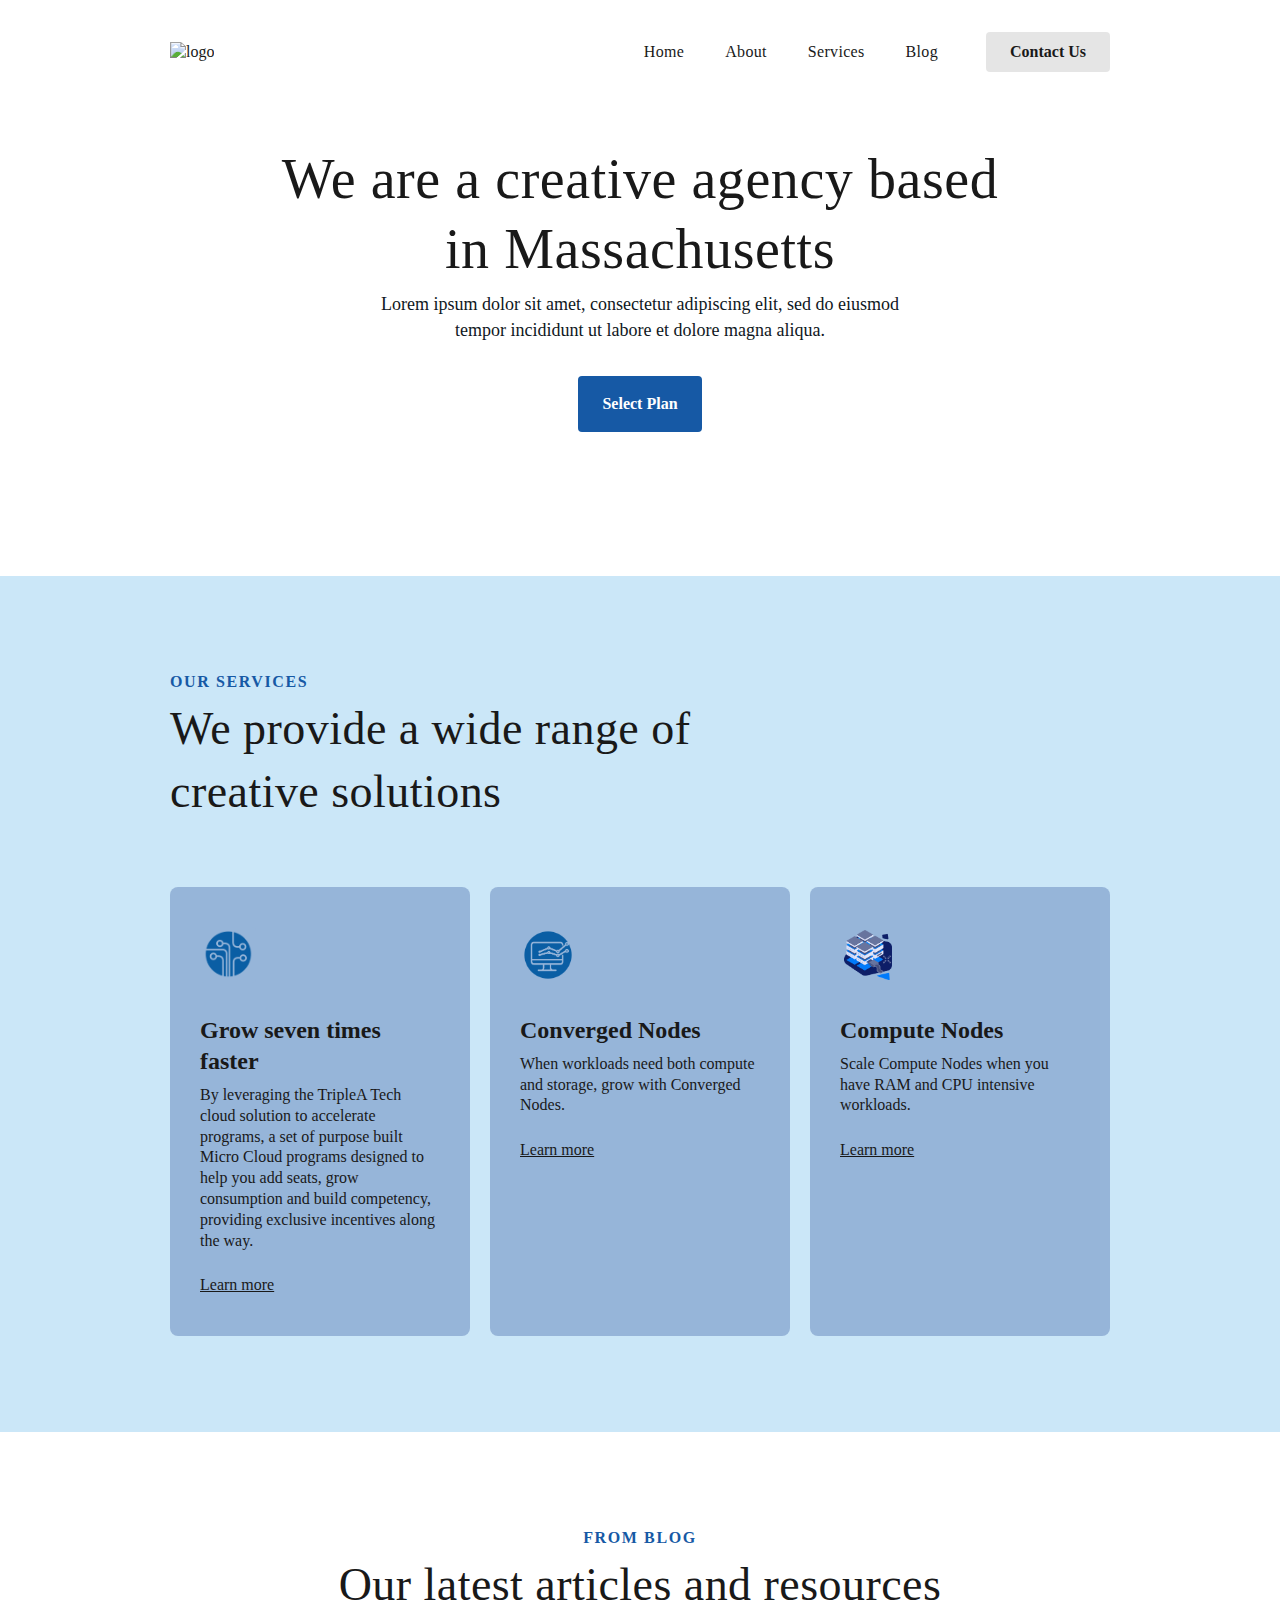
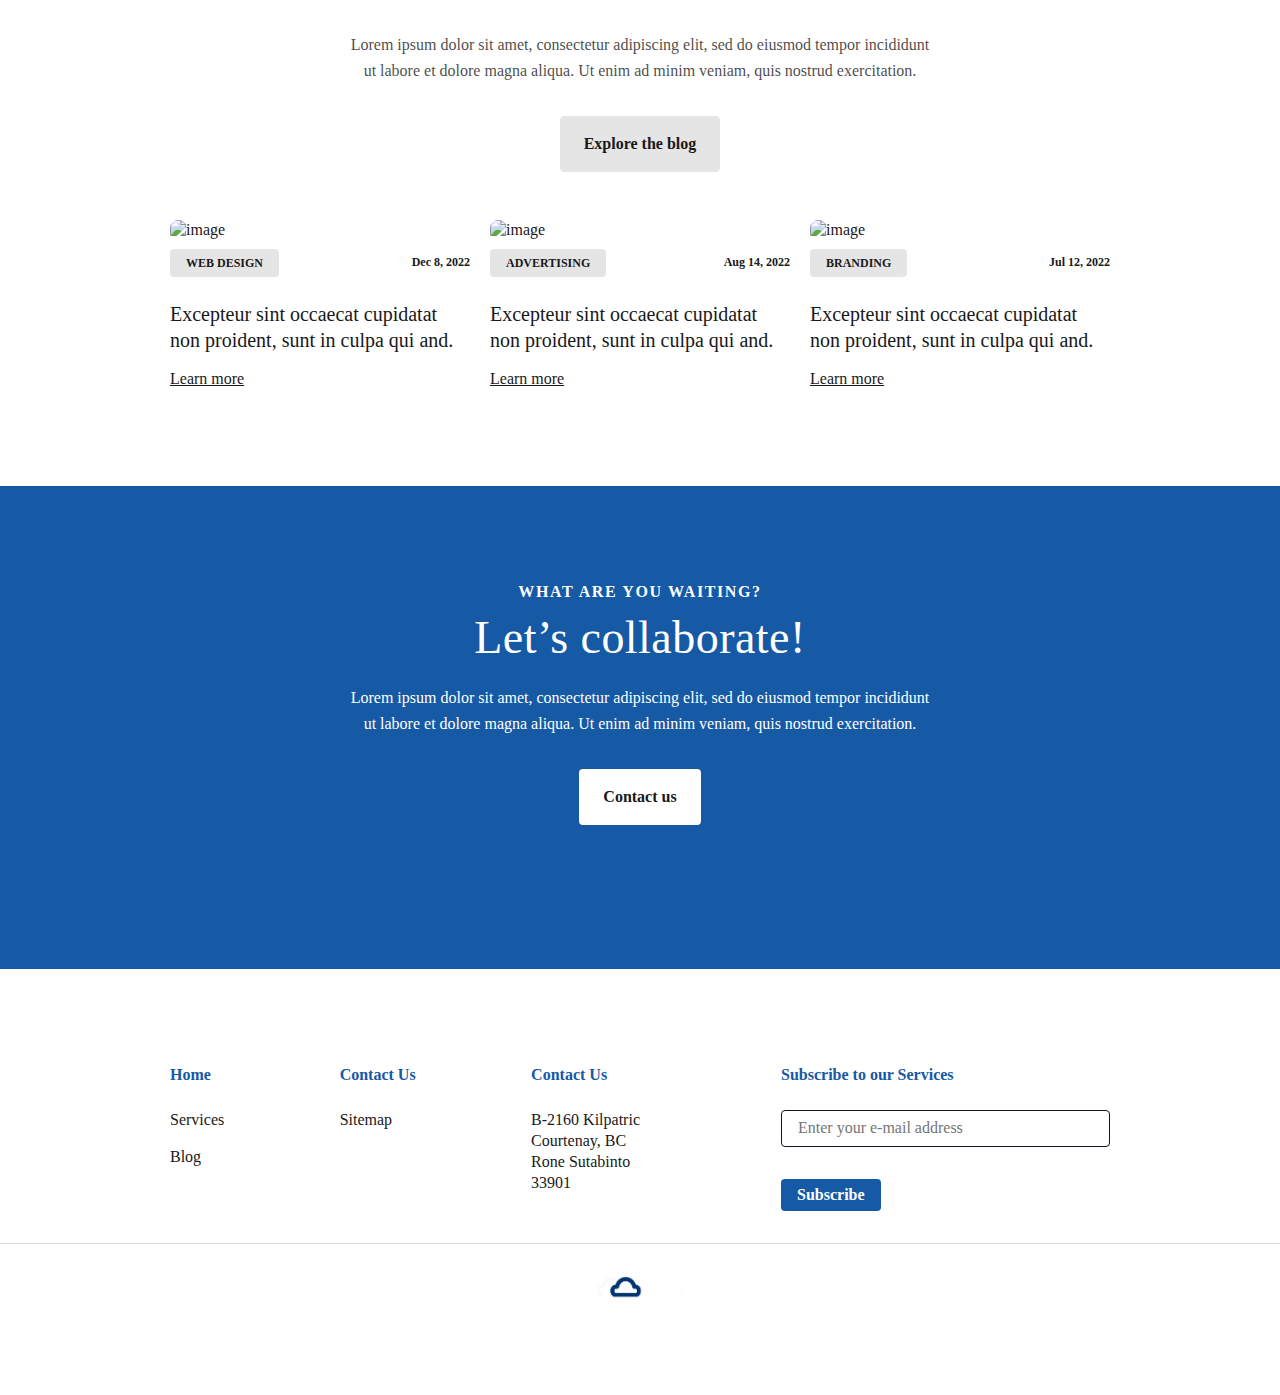
==== Index.html @ d7b70bcd "update home page" ====
<!DOCTYPE html>

<html lang="en">

  <head>
    <title>TripleA Tech</title>
   
    <meta name="viewport" content="width=device-width, initial-scale=1.0" />
    <meta charset="utf-8" />
   
    
    <style>
      html {
        font-family: DM Sans;
        font-size: 16px;
      }

      body {
        font-weight: 400;
        font-style:normal;
        text-decoration: none;
        text-transform: undefined;
        letter-spacing: normal;
        line-height: 1.3;
        color: var(--dl-color-scheme-darkblue);
        background-color: var(--dl-color-scheme-white);

      }
    </style>

    <style>
      .services-card:hover > div{
      background-color: #fff
      }
    </style>
    <link rel="stylesheet" href="./style.css" />
  </head>
  <body>
    <div>
      <link href="./home.css" rel="stylesheet" />

      <div class="home-container">
        <header data-role="Header" class="navigation-header">
          <div class="navigation-max-width">
            <img alt="logo" src="public/playground_assets/logo1-1200w.png" />

            <!--Navigator Menu-->
            <div class="navigation-nav">
              <nav class="navigation-links-nav navigation-links-root-class-name17">
                <span class="navigation-links-text navigation-Link">
                  <span>Home</span>
                </span>
                <span class="navigation-links-text1 navigation-Link">
                  <span>About</span>
                </span>
                <span class="navigation-links-text2 navigation-Link">
                  <span>Services</span>
                </span>
                <span class="navigation-links-text3 navigation-Link">
                  <span>Blog</span>
                </span>
              </nav>

              <button class="button-secondary button button-md">
                <span>Contact Us</span>
              </button>
            </div>

            <div data-type="BurgerMenu" class="navigation-burger-menu">
              <svg viewBox="0 0 1024 1024" class="navigation-icon">
                <path
                  d="M128 554.667h768c23.552 0 42.667-19.115 42.667-42.667s-19.115-42.667-42.667-42.667h-768c-23.552 0-42.667 19.115-42.667 42.667s19.115 42.667 42.667 42.667zM128 298.667h768c23.552 0 42.667-19.115 42.667-42.667s-19.115-42.667-42.667-42.667h-768c-23.552 0-42.667 19.115-42.667 42.667s19.115 42.667 42.667 42.667zM128 810.667h768c23.552 0 42.667-19.115 42.667-42.667s-19.115-42.667-42.667-42.667h-768c-23.552 0-42.667 19.115-42.667 42.667s19.115 42.667 42.667 42.667z"
                ></path>
              </svg>
            </div>

            <div data-type="MobileMenu" class="mobile-menu">
              <div class="navigation-nav1">
                <div class="navigation-container">
                  <img
                    alt="image"
                    src="public/playground_assets/logo1-1200w.png"
                  />
                  
                </div>

                <nav class="navigation-links-nav navigation-links-root-class-name17">
                  <span class="navigation-links-text navigation-Link">
                    <span>Home</span>
                  </span>
                  <span class="navigation-links-text1 navigation-Link">
                    <span>About</span>
                  </span>
                  <span class="navigation-links-text2 navigation-Link">
                    <span>Portofolio</span>
                  </span>
                  <span class="navigation-links-text3 navigation-Link">
                    <span>Blog</span>
                  </span>
                </nav>
                <button class="button-secondary button button-md">
                  <span>Get in touch</span>
                </button>
              </div>
            </div>
          </div>
        </header>

        <!--Main Container-->
        <main class="home-main">
          <div class="bg-image home-hero section-container">
            <div class="home-max-width max-content-container">
              <div class="home-heading-container">
                <h1 class="home-text heading1">
                  <span>We are a creative agency based</span>
                  <br />
                  <span>in Massachusetts</span>
                </h1>
                <span class="home-text03">
                  <span>
                    Lorem ipsum dolor sit amet, consectetur adipiscing elit, sed
                    do eiusmod
                  </span>
                  <br />
                  <span>
                    tempor incididunt ut labore et dolore magna aliqua.
                  </span>
                </span>
                <button class="home-primary button-primary button-lg button">
                  Select Plan
                </button>
              </div>
            </div>
          </div>


          <!--Our Product Highlights-->
          <div class="home-services section-container">
            <div class="home-max-width1 max-content-container">
              <div class="home-heading-container1">
                <div class="home-text-container">
                  <span class="home-text07">our services</span>
                  <h2 class="heading2">
                    <span>We provide a wide range of</span>
                    <br />
                    <span>creative solutions</span>
                  </h2>
                </div>
              
              </div>

              <!--Home boxes-->
              <div class="home-cards-container">
                <div class="services-card">
                  <div class="services-card-container">
                    <img
                      alt="image"
                      src="images/home01.png"
                      class="services-card-image"
                    />
                  </div>
                  <span class="services-card-text">
                    <span>Grow seven times faster</span>
                  </span>
                  <span class="services-card-text1">
                    <span>
                      By leveraging the TripleA Tech cloud solution to accelerate programs, a set of purpose built Micro Cloud programs designed to help you add seats, grow consumption and build competency, providing exclusive incentives along the way.
                    </span>
                  </span>
                  <span class="services-card-text2">
                    <span>Learn more</span>
                  </span>
                </div>
                <div class="services-card">
                  <div class="services-card-container">
                    <img
                      alt="image"
                      src="images/home03.png"
                      class="services-card-image"
                    />
                  </div>
                  <span class="services-card-text">
                    <span>Converged Nodes</span>
                  </span>
                  <span class="services-card-text1">
                    <span>
                      When workloads need both compute and storage, grow with Converged Nodes.
                    </span>
                  </span>
                  <span class="services-card-text2">
                    <span>Learn more</span>
                  </span>
                </div>
                <div class="services-card">
                  <div class="services-card-container">
                    <img
                      alt="image"
                      src="images/home04.png"
                      class="services-card-image"
                    />
                  </div>
                  <span class="services-card-text">
                    <span>Compute Nodes</span>
                  </span>
                  <span class="services-card-text1">
                    <span>
                      Scale Compute Nodes when you have RAM and CPU intensive workloads.
                    </span>
                  </span>
                  <span class="services-card-text2">
                    <span>Learn more</span>
                  </span>
                </div>
              </div>
            </div>
          </div>

          <!--Our Blog-->

          <div class="section-container">
            <div class="home-max-width5 max-content-container">
              <span class="home-text51">from blog</span>
              <h2 class="home-text52 heading2">
                <span>Our latest articles and resources</span>
              </h2>
              <span class="home-text54">
                <span>
                  Lorem ipsum dolor sit amet, consectetur adipiscing elit, sed
                  do eiusmod tempor incididunt
                </span>
                <br />
                <span>
                  ut labore et dolore magna aliqua. Ut enim ad minim veniam,
                  quis nostrud exercitation.
                </span>
              </span>
              <button class="home-primary2 button-secondary button-lg button">
                Explore the blog
              </button>
              <div class="home-blog-cards-container">
                <div class="blog-card-blog-card blog-card-root-class-name">
                  <img
                    alt="image"
                    src="public/playground_assets/rectangle%2099-1500w.png"
                    class="blog-card-image"
                  />
                  <div class="blog-card-container">
                    <button class="blog-card-button button-secondary button">
                      <span>Web Design</span>
                    </button>
                    <span class="blog-card-text"><span>Dec 8, 2022</span></span>
                  </div>
                  <span class="blog-card-text1">
                    <span>
                      Excepteur sint occaecat cupidatat non proident, sunt
                    </span>
                    <span>in culpa qui and.</span>
                  </span>
                  <span class="blog-card-text4"><span>Learn more</span></span>
                </div>
                <div class="blog-card-blog-card blog-card-root-class-name">
                  <img
                    alt="image"
                    src="public/playground_assets/rectangle%2099%20%5B1%5D-1500w.png"
                    class="blog-card-image"
                  />
                  <div class="blog-card-container">
                    <button class="blog-card-button button-secondary button">
                      <span>advertising</span>
                    </button>
                    <span class="blog-card-text">
                      <span>Aug 14, 2022</span>
                    </span>
                  </div>
                  <span class="blog-card-text1">
                    <span>
                      Excepteur sint occaecat cupidatat non proident, sunt
                    </span>
                    <span>in culpa qui and.</span>
                  </span>
                  <span class="blog-card-text4"><span>Learn more</span></span>
                </div>
                <div class="blog-card-blog-card blog-card-root-class-name">
                  <img
                    alt="image"
                    src="public/playground_assets/unsplash_h7qmwoxf6z8-1500w.png"
                    class="blog-card-image"
                  />
                  <div class="blog-card-container">
                    <button class="blog-card-button button-secondary button">
                      <span>Branding</span>
                    </button>
                    <span class="blog-card-text">
                      <span>Jul 12, 2022</span>
                    </span>
                  </div>
                  <span class="blog-card-text1">
                    <span>
                      Excepteur sint occaecat cupidatat non proident, sunt
                    </span>
                    <span>in culpa qui and.</span>
                  </span>
                  <span class="blog-card-text4"><span>Learn more</span></span>
                </div>
              </div>
            </div>
          </div>
          <div class="home-banner section-container">
            <div class="home-max-width6 max-content-container">
              <span class="home-text58">what are you waiting?</span>
              <h2 class="home-text59 heading2">
                <span>Let’s collaborate!</span>
              </h2>
              <span class="home-text61">
                <span>
                  Lorem ipsum dolor sit amet, consectetur adipiscing elit, sed
                  do eiusmod tempor incididunt
                </span>
                <br />
                <span>
                  ut labore et dolore magna aliqua. Ut enim ad minim veniam,
                  quis nostrud exercitation.
                </span>
              </span>
              <button
                class="home-primary3 button-lg button-secondary-white button"
              >
                Contact us
              </button>
            </div>
          </div>
          
        </main>

        <!--Footer content-->
        <div class="section-container">
          <div class="max-content-container">
            <div class="home-top-part">
              <div class="home-links-container">
                <div class="home-product-container">
                  <span class="home-text65">Home</span>
                  <span class="home-text66">Services</span>
                  <span>Blog</span>
                </div>
                <div class="home-navigate-container">
                  <span class="home-text69">Contact Us</span>
                  <span class="home-text71">Sitemap</span>
                  
                </div>
                <div class="home-contact-container">
                  <span class="home-text73">Contact Us</span>
                  <span class="home-text74">
                    <span>B-2160 Kilpatric</span>
                    <br />
                    <span>Courtenay, BC</span>
                    <br />
                    <span>Rone Sutabinto</span>
                    <br />
                    <span>33901</span>
                  </span>
                </div>
              </div>
              <div class="home-subscribe-container">
                <span class="home-text82">Subscribe to our Services</span>
                <input
                  type="text"
                  placeholder="Enter your e-mail address"
                  class="home-textinput input"
                />
                <button class="button-primary button">Subscribe</button>
              </div>
            </div>
          </div>
          <div class="home-separator"></div>
          <footer class="home-max-width8 max-content-container">
            <img
              alt="image"
              src="images/logoH.png"
              class="home-image7"/>
          </footer>
        </div>
      </div>
    </div>
    
</body>

</html>
---- style.css ----
:root {
  --dl-size-size-large: 144px;
  --dl-size-size-small: 48px;
  --dl-size-size-medium: 96px;
  --dl-size-size-xlarge: 192px;
  --dl-size-size-xsmall: 16px;
  --dl-space-space-unit: 16px;
  --dl-size-size-xxlarge: 288px;
  --dl-color-scheme-black: #0f1722ff;
  --dl-color-scheme-bliue: #1659a5;
  --dl-color-scheme-white: #ffffff;
  --dl-size-size-maxwidth: 988px;
  --dl-radius-radius-round: 50%;
  --dl-color-scheme-black80: #191919cc;
  --dl-color-scheme-white80: #bee1f6cc;
  --dl-space-space-halfunit: 8px;
  --dl-space-space-sixunits: 96px;
  --dl-space-space-twounits: 32px;
  --dl-color-scheme-darkblue: #191919ff;
  --dl-color-scheme-darkgray: #9095a7ff;
  --dl-radius-radius-radius2: 2px;
  --dl-radius-radius-radius4: 4px;
  --dl-radius-radius-radius8: 8px;
  --dl-space-space-fiveunits: 80px;
  --dl-space-space-fourunits: 64px;
  --dl-color-scheme-lightblue: #162d5aff;
  --dl-space-space-threeunits: 48px;
  --dl-color-scheme-lightblue: services-cardrgb(214, 236, 247);
  --dl-space-space-oneandhalfunits: 24px;
  --dl-color-scheme-lightblue02: #96b5d9;
}
/*home style sheet=========*/
.navigation-links-nav {
  flex: 0 0 auto;
  display: flex;
  align-items: center;
  flex-direction: row;
}
.navigation-links-text {
  cursor: pointer;
  transition: 0.3s;
}
.navigation-links-text:hover {
  color: var(--dl-color-scheme-bliue);
}
.navigation-links-text1 {
  cursor: pointer;
  transition: 0.3s;
  margin-left: 41px;
}
.navigation-links-text1:hover {
  color: var(--dl-color-scheme-bliue);
}
.navigation-links-text2 {
  cursor: pointer;
  transition: 0.3s;
  margin-left: 41px;
}
.navigation-links-text2:hover {
  color: var(--dl-color-scheme-bliue);
}
.navigation-links-text3 {
  cursor: pointer;
  transition: 0.3s;
  margin-left: 41px;
}
.navigation-links-text3:hover {
  color: var(--dl-color-scheme-bliue);
}








.navigation-links-root-class-name17 {
  margin-right: var(--dl-space-space-threeunits);
}
@media(max-width: 767px) {
  .navigation-links-nav {
    align-items: flex-start;
    flex-direction: column;
  }
  .navigation-links-text {
    margin-bottom: var(--dl-space-space-unit);
  }
  .navigation-links-text1 {
    margin-left: 0;
    margin-bottom: var(--dl-space-space-unit);
  }
  .navigation-links-text2 {
    margin-left: 0;
    margin-bottom: var(--dl-space-space-unit);
  }
  .navigation-links-text3 {
    margin-left: 0;
    margin-bottom: var(--dl-space-space-unit);
  }
}

.navigation-header {
  top: 0;
  width: 100%;
  display: flex;
  z-index: 100;
  position: fixed;
  align-items: center;
  justify-content: center;
  background-color: var(--dl-color-scheme-white);
}
.navigation-max-width {
  width: 100%;
  display: flex;
  max-width: var(--dl-size-size-maxwidth);
  align-items: center;
  padding-top: var(--dl-space-space-twounits);
  padding-left: var(--dl-space-space-oneandhalfunits);
  padding-right: var(--dl-space-space-oneandhalfunits);
  padding-bottom: var(--dl-space-space-twounits);
  justify-content: space-between;
}
.navigation-nav {
  flex: 0 0 auto;
  display: flex;
  align-items: center;
  flex-direction: row;
}
.navigation-burger-menu {
  display: none;
}
.navigation-icon {
  fill: var(--dl-color-scheme-darkblue);
  width: 24px;
  height: 24px;
  display: flex;
}
.navigation-nav1 {
  display: flex;
  align-items: flex-start;
  margin-bottom: var(--dl-space-space-oneandhalfunits);
  flex-direction: column;
}
.navigation-container {
  width: 100%;
  display: flex;
  align-items: center;
  margin-bottom: var(--dl-space-space-threeunits);
  justify-content: space-between;
}
.navigation-close-mobile-menu {
  display: flex;
  align-items: center;
  justify-content: center;
}
.navigation-icon2 {
  width: 24px;
  height: 24px;
}
@media(max-width: 991px) {
  .navigation-nav {
    display: none;
  }
  .navigation-burger-menu {
    display: flex;
  }
}
@media(max-width: 767px) {
  .navigation-max-width {
    padding: var(--dl-space-space-unit);
  }
}

.services-card-container {
  width: 56px;
  height: 56px;
  display: flex;
  align-items: center;
  border-radius: var(--dl-radius-radius-radius4);
  margin-bottom: var(--dl-space-space-twounits);
  justify-content: center;
  background-color: var(--dl-color-scheme-lightblue02);
}
.services-card-image {
  width: 50px;
  height: 50px;
  object-fit: contain;
}
.services-card-text {
  font-size: 24px;
  font-style: normal;
  font-weight: 700;
  margin-bottom: var(--dl-space-space-halfunit);
}
.services-card-text1 {
  margin-bottom: var(--dl-space-space-oneandhalfunits);
}
.services-card-text2 {
  cursor: pointer;
  text-decoration: underline;
}

.portofolio-card-speaker-card {
  display: flex;
  position: relative;
  align-items: flex-start;
  flex-direction: column;
}
.portofolio-card-image-container {
  width: 100%;
  height: 100%;
  display: flex;
  position: relative;
  min-width: 300px;
  max-height: 313px;
  min-height: 313px;
  align-items: flex-end;
  margin-bottom: var(--dl-space-space-unit);
  flex-direction: column;
  justify-content: flex-end;
}
.portofolio-card-image {
  left: 0px;
  width: 100%;
  bottom: 0px;
  height: 100%;
  position: absolute;
  object-fit: cover;
  border-radius: var(--dl-radius-radius-radius8);
}
.portofolio-card-see-project-container {
  flex: 1;
  width: 100%;
  cursor: pointer;
  display: flex;
  opacity: 0;
  z-index: 1;
  background: linear-gradient(0deg, rgba(0, 0, 0, 0.6), rgba(0, 0, 0, 0.6)), url(.jpg);
  transition: 0.3s;
  align-items: center;
  border-radius: var(--dl-radius-radius-radius8);
  flex-direction: row;
  justify-content: center;
}
.portofolio-card-see-project-container:hover {
  opacity: 1;
}
.portofolio-card-first-name {
  font-size: 18px;
  font-style: normal;
  font-weight: 700;
  line-height: 23px;
}







.blog-card-blog-card {
  flex: 0 0 auto;
  width: 100%;
  display: flex;
  max-width: 300px;
  align-items: flex-start;
  flex-direction: column;
}
.blog-card-image {
  width: 100%;
  object-fit: cover;
  border-radius: var(--dl-radius-radius-radius8);
  margin-bottom: var(--dl-space-space-halfunit);
}
.blog-card-container {
  flex: 0 0 auto;
  width: 100%;
  display: flex;
  align-items: center;
  margin-bottom: var(--dl-space-space-oneandhalfunits);
  flex-direction: row;
  justify-content: space-between;
}
.blog-card-button {
  font-size: 12px;
  text-transform: uppercase;
}
.blog-card-text {
  font-size: 12px;
  font-style: normal;
  font-weight: 700;
}
.blog-card-text1 {
  font-size: 20px;
  font-style: normal;
  font-weight: 500;
  line-height: 26px;
  margin-bottom: var(--dl-space-space-unit);
}
.blog-card-text4 {
  text-decoration: underline;
}


@media(max-width: 991px) {
  .blog-card-blog-card {
    max-width: 550px;
  }
}
@media(max-width: 767px) {
  .blog-card-blog-card {
    max-width: 450px;
  }
  .blog-card-root-class-name {
    margin-bottom: var(--dl-space-space-twounits);
  }
  .blog-card-root-class-name1 {
    margin-bottom: var(--dl-space-space-twounits);
  }
}
@media(max-width: 479px) {
  .blog-card-blog-card {
    max-width: 350px;
  }
}

.home-container {
  width: 100%;
  display: flex;
  position: relative;
  min-height: 100vh;
  overflow-x: hidden;
  align-items: center;
  flex-direction: column;
}
.home-main {
  flex: 0 0 auto;
  width: 100%;
  display: flex;
  align-items: flex-start;
  flex-direction: column;
}
.home-hero {
  position: relative;
  padding-top: 128px;
}
.home-max-width {
  margin-top: var(--dl-space-space-threeunits);
}
.home-heading-container {
  flex: 1;
  display: flex;
  max-width: 100%;
  align-items: center;
  flex-direction: column;
  justify-content: center;
}
.home-text {
  text-align: center;
  margin-bottom: var(--dl-space-space-halfunit);
}
.home-text03 {
  color: var(--dl-color-scheme-black);
  font-size: 18px;
  text-align: center;
  line-height: 1.44;
  margin-bottom: var(--dl-space-space-twounits);
}
.home-primary {
  margin-bottom: var(--dl-space-space-threeunits);
}
.home-gallery {
  width: 100%;
  display: flex;
  grid-gap: 20px;
  align-items: stretch;
}
.home-container1 {
  width: 25%;
  align-self: stretch;
}
.home-image {
  width: 100%;
  height: 100%;
  object-fit: cover;
  border-radius: var(--dl-radius-radius-radius8);
}
.home-container2 {
  width: 25%;
  display: flex;
  grid-gap: 20px;
  align-items: stretch;
  flex-direction: column;
}
.home-image1 {
  width: 100%;
  object-fit: cover;
  border-radius: var(--dl-radius-radius-radius8);
}
.home-image2 {
  width: 100%;
  height: 100%;
  object-fit: cover;
  border-radius: var(--dl-radius-radius-radius8);
}
.home-container3 {
  width: 50%;
  display: flex;
  grid-gap: 20px;
  flex-direction: column;
}
.home-image3 {
  width: 100%;
  height: 100%;
  object-fit: cover;
  border-radius: var(--dl-radius-radius-radius8);
}
.home-container4 {
  width: 100%;
  display: flex;
  grid-gap: 20px;
}
.home-image4 {
  width: 100%;
  height: 100%;
  object-fit: cover;
  border-radius: var(--dl-radius-radius-radius8);
}
.home-image5 {
  width: 100%;
  height: 100%;
  object-fit: cover;
  border-radius: var(--dl-radius-radius-radius8);
}
.home-services {
  display: flex;
  padding-top: var(--dl-space-space-fiveunits);
  flex-direction: column;
  background-color: var(--dl-color-scheme-white80);
}
.home-max-width1 {
  flex-direction: column;
}
.home-heading-container1 {
  flex: 0 0 auto;
  width: 100%;
  display: flex;
  align-items: flex-end;
  margin-bottom: var(--dl-space-space-fourunits);
  flex-direction: row;
  justify-content: space-between;
}
.home-text-container {
  display: flex;
  align-items: flex-start;
  flex-direction: column;
}
.home-text07 {
  color: var(--dl-color-scheme-bliue);
  font-style: normal;
  text-align: center;
  font-weight: 700;
  margin-bottom: 4px;
  letter-spacing: 0.1em;
  text-transform: uppercase;
}
.home-controls {
  display: grid;
  grid-gap: 12px;
  grid-template-columns: 1fr 1fr;
}
.home-icon {
  width: 16px;
  height: 16px;
}
.home-icon02 {
  width: 16px;
  height: 16px;
}
.home-cards-container {
  width: 100%;
  display: flex;
  grid-gap: 20px;
}
.home-max-width2 {
  flex-direction: column;
}
.home-text-container1 {
  display: flex;
  align-items: center;
  margin-bottom: var(--dl-space-space-fourunits);
  flex-direction: column;
}
.home-text12 {
  color: var(--dl-color-scheme-bliue);
  font-style: normal;
  text-align: center;
  font-weight: 700;
  margin-bottom: 4px;
  letter-spacing: 0.1em;
  text-transform: uppercase;
}
.home-text13 {
  text-align: center;
  margin-bottom: var(--dl-space-space-unit);
}
.home-text15 {
  color: var(--dl-color-scheme-black80);
  text-align: center;
  line-height: 26px;
  margin-bottom: var(--dl-space-space-twounits);
}
.home-tab-selector-header {
  flex: 0 0 auto;
  width: 100%;
  display: flex;
  flex-wrap: wrap;
  align-items: flex-start;
  margin-bottom: var(--dl-space-space-threeunits);
  flex-direction: row;
  justify-content: center;
}
.home-text19 {
  margin-right: 30px;
}
.home-text20 {
  margin-right: 30px;
}
.home-text21 {
  margin-right: 30px;
}
.home-text22 {
  margin-right: 30px;
}
.home-text23 {
  margin-right: 30px;
}
.home-tab-selector-cards-container {
  width: 100%;
  display: grid;
  grid-row-gap: 40px;
  grid-column-gap: 20px;
  grid-template-rows: repeat(2, 1fr);
  grid-template-columns: repeat(3, 1fr);
}
.home-about {
  background-color: var(--dl-color-scheme-lightblue);
}
.home-max-width3 {
  flex-direction: row;
  justify-content: space-between;
}
.home-text-container2 {
  flex: 1;
  width: 40%;
  display: flex;
  align-items: flex-start;
  margin-right: var(--dl-space-space-unit);
  flex-direction: column;
}
.home-text25 {
  color: var(--dl-color-scheme-bliue);
  font-style: normal;
  text-align: center;
  font-weight: 700;
  margin-bottom: 4px;
  letter-spacing: 0.1em;
  text-transform: uppercase;
}
.home-text26 {
  margin-bottom: var(--dl-space-space-oneandhalfunits);
}
.home-text30 {
  color: var(--dl-color-scheme-black80);
  line-height: 26px;
  margin-bottom: var(--dl-space-space-twounits);
}
.home-checklist {
  flex: 0 0 auto;
  width: 100%;
  display: flex;
  align-items: flex-start;
  flex-direction: column;
}
.home-check-item {
  flex: 0 0 auto;
  display: flex;
  align-items: center;
  margin-bottom: var(--dl-space-space-unit);
  flex-direction: row;
}
.home-icon04 {
  fill: var(--dl-color-scheme-bliue);
  width: 18px;
  height: 18px;
  margin-right: var(--dl-space-space-unit);
}
.home-text31 {
  font-style: normal;
  font-weight: 500;
}
.home-check-item1 {
  flex: 0 0 auto;
  display: flex;
  align-items: center;
  margin-bottom: var(--dl-space-space-unit);
  flex-direction: row;
}
.home-icon06 {
  fill: var(--dl-color-scheme-bliue);
  width: 18px;
  height: 18px;
  margin-right: var(--dl-space-space-unit);
}
.home-text32 {
  font-style: normal;
  font-weight: 500;
}
.home-check-item2 {
  flex: 0 0 auto;
  display: flex;
  align-items: center;
  margin-bottom: var(--dl-space-space-unit);
  flex-direction: row;
}
.home-icon08 {
  fill: var(--dl-color-scheme-bliue);
  width: 18px;
  height: 18px;
  margin-right: var(--dl-space-space-unit);
}
.home-text33 {
  font-style: normal;
  font-weight: 500;
}
.home-check-item3 {
  flex: 0 0 auto;
  display: flex;
  align-items: center;
  margin-bottom: var(--dl-space-space-unit);
  flex-direction: row;
}
.home-icon10 {
  fill: var(--dl-color-scheme-bliue);
  width: 18px;
  height: 18px;
  margin-right: var(--dl-space-space-unit);
}
.home-text34 {
  font-style: normal;
  font-weight: 500;
}
.home-check-item4 {
  flex: 0 0 auto;
  display: flex;
  align-items: center;
  margin-bottom: var(--dl-space-space-unit);
  flex-direction: row;
}
.home-icon12 {
  fill: var(--dl-color-scheme-bliue);
  width: 18px;
  height: 18px;
  margin-right: var(--dl-space-space-unit);
}
.home-text35 {
  font-style: normal;
  font-weight: 500;
}
.home-check-item5 {
  flex: 0 0 auto;
  display: flex;
  align-items: center;
  flex-direction: row;
}
.home-icon14 {
  fill: var(--dl-color-scheme-bliue);
  width: 18px;
  height: 18px;
  margin-right: var(--dl-space-space-unit);
}
.home-text36 {
  font-style: normal;
  font-weight: 500;
}
.home-image6 {
  flex: 1;
  object-fit: cover;
  border-radius: var(--dl-radius-radius-radius8);
}
.home-process {
  background-color: var(--dl-color-scheme-lightblue);
}
.home-max-width4 {
  align-items: flex-start;
  flex-direction: column;
  justify-content: space-between;
}
.home-text37 {
  color: var(--dl-color-scheme-white);
  font-style: normal;
  text-align: center;
  font-weight: 700;
  margin-bottom: 4px;
  letter-spacing: 0.1em;
  text-transform: uppercase;
}
.home-text38 {
  color: var(--dl-color-scheme-white);
  margin-bottom: var(--dl-space-space-fourunits);
}
.home-step {
  flex: 0 0 auto;
  width: 100%;
  display: flex;
  border-color: rgba(255, 255, 255, 0.2);
  border-width: 1px;
  margin-bottom: var(--dl-space-space-fourunits);
  flex-direction: row;
  padding-bottom: 53px;
  border-top-width: 0px;
  border-left-width: 0px;
  border-right-width: 0px;
  border-bottom-width: 1px;
}
.home-text42 {
  color: var(--dl-color-scheme-white);
  font-size: 64px;
  font-style: normal;
  font-weight: 500;
  line-height: 61px;
  margin-right: 180px;
}
.home-container5 {
  flex: 1;
  display: flex;
  align-items: flex-start;
  flex-direction: column;
}
.home-text43 {
  color: var(--dl-color-scheme-white);
  font-size: 24px;
  line-height: 31px;
  margin-bottom: var(--dl-space-space-unit);
}
.home-text44 {
  color: var(--dl-color-scheme-white80);
}
.home-step1 {
  flex: 0 0 auto;
  width: 100%;
  display: flex;
  border-color: rgba(255, 255, 255, 0.2);
  border-width: 1px;
  margin-bottom: var(--dl-space-space-fourunits);
  flex-direction: row;
  padding-bottom: 53px;
  border-top-width: 0px;
  border-left-width: 0px;
  border-right-width: 0px;
  border-bottom-width: 1px;
}
.home-text45 {
  color: var(--dl-color-scheme-white);
  font-size: 64px;
  font-style: normal;
  font-weight: 500;
  line-height: 61px;
  margin-right: 180px;
}
.home-container6 {
  flex: 1;
  display: flex;
  align-items: flex-start;
  flex-direction: column;
}
.home-text46 {
  color: var(--dl-color-scheme-white);
  font-size: 24px;
  line-height: 31px;
  margin-bottom: var(--dl-space-space-unit);
}
.home-text47 {
  color: var(--dl-color-scheme-white80);
}
.home-step2 {
  flex: 0 0 auto;
  width: 100%;
  display: flex;
  border-color: rgba(255, 255, 255, 0.2);
  border-width: 1px;
  flex-direction: row;
  padding-bottom: 53px;
  border-top-width: 0px;
  border-left-width: 0px;
  border-right-width: 0px;
  border-bottom-width: 1px;
}
.home-text48 {
  color: var(--dl-color-scheme-white);
  font-size: 64px;
  font-style: normal;
  font-weight: 500;
  line-height: 61px;
  margin-right: 180px;
}
.home-container7 {
  flex: 1;
  display: flex;
  align-items: flex-start;
  flex-direction: column;
}
.home-text49 {
  color: var(--dl-color-scheme-white);
  font-size: 24px;
  line-height: 31px;
  margin-bottom: var(--dl-space-space-unit);
}
.home-text50 {
  color: var(--dl-color-scheme-white80);
}
.home-max-width5 {
  align-items: center;
  flex-direction: column;
  justify-content: space-between;
}
.home-text51 {
  color: var(--dl-color-scheme-bliue);
  font-style: normal;
  text-align: center;
  font-weight: 700;
  margin-bottom: 4px;
  letter-spacing: 0.1em;
  text-transform: uppercase;
}
.home-text52 {
  text-align: center;
  margin-bottom: var(--dl-space-space-unit);
}
.home-text54 {
  color: var(--dl-color-scheme-black80);
  text-align: center;
  line-height: 26px;
  margin-bottom: var(--dl-space-space-twounits);
}
.home-primary2 {
  margin-bottom: var(--dl-space-space-threeunits);
}
.home-blog-cards-container {
  flex: 0 0 auto;
  width: 100%;
  display: flex;
  align-items: flex-start;
  flex-direction: row;
  justify-content: space-between;
}
.home-banner {
  background-color: var(--dl-color-scheme-bliue);
}
.home-max-width6 {
  align-items: center;
  flex-direction: column;
  justify-content: space-between;
}
.home-text58 {
  color: var(--dl-color-scheme-white);
  font-style: normal;
  text-align: center;
  font-weight: 700;
  margin-bottom: 4px;
  letter-spacing: 0.1em;
  text-transform: uppercase;
}
.home-text59 {
  color: var(--dl-color-scheme-white);
  text-align: center;
  margin-bottom: var(--dl-space-space-unit);
}
.home-text61 {
  color: var(--dl-color-scheme-white);
  text-align: center;
  line-height: 26px;
  margin-bottom: var(--dl-space-space-twounits);
}
.home-primary3 {
  margin-bottom: var(--dl-space-space-threeunits);
}
.home-top-part {
  width: 100%;
  display: flex;
  align-items: stretch;
  flex-direction: row;
  justify-content: space-between;
}
.home-links-container {
  width: 50%;
  display: flex;
  align-items: flex-start;
  flex-direction: row;
  justify-content: space-between;
}
.home-product-container {
  flex: 0 0 auto;
  display: flex;
  align-items: flex-start;
  flex-direction: column;
  justify-content: flex-start;
}
.home-text65 {
  color: var(--dl-color-scheme-bliue);
  font-weight: 700;
  margin-bottom: var(--dl-space-space-oneandhalfunits);
}
.home-text66 {
  margin-bottom: var(--dl-space-space-unit);
}
.home-text67 {
  margin-bottom: var(--dl-space-space-unit);
}
.home-navigate-container {
  flex: 0 0 auto;
  display: flex;
  align-items: flex-start;
  flex-direction: column;
  justify-content: flex-start;
}
.home-text69 {
  color: var(--dl-color-scheme-bliue);
  font-weight: 700;
  margin-bottom: var(--dl-space-space-oneandhalfunits);
}
.home-text70 {
  margin-bottom: var(--dl-space-space-unit);
}
.home-text71 {
  margin-bottom: var(--dl-space-space-unit);
}
.home-contact-container {
  display: flex;
  align-items: flex-start;
  flex-direction: column;
  justify-content: flex-start;
}
.home-text73 {
  color: var(--dl-color-scheme-bliue);
  font-weight: 700;
  margin-bottom: var(--dl-space-space-oneandhalfunits);
}
.home-text74 {
  margin-bottom: var(--dl-space-space-unit);
}
.home-subscribe-container {
  flex: 0 0 auto;
  width: 35%;
  display: flex;
  align-items: flex-start;
  flex-direction: column;
}
.home-text82 {
  color: var(--dl-color-scheme-bliue);
  font-weight: 700;
  margin-bottom: var(--dl-space-space-oneandhalfunits);
}
.home-textinput {
  outline: none;
  align-self: stretch;
  padding-top: 4px;
  border-color: rgba(0, 0, 0, 0.1);
  padding-left: 0px;
  border-radius: 0px;
  margin-bottom: var(--dl-space-space-twounits);
  padding-bottom: 4px;
  border-top-width: 0px;
  border-left-width: 0px;
  border-right-width: 0px;
  border-bottom-width: 1px;
}
.home-separator {
  width: 100%;
  height: 1px;
  margin-top: var(--dl-space-space-twounits);
  margin-bottom: var(--dl-space-space-twounits);
  background-color: #D9D9D9;
}
.home-max-width8 {
  flex-direction: row;
  justify-content: space-between;
}
.home-image7 {
  width: 100px;
  object-fit: cover;
}
.home-text83 {
  align-self: center;
}
.home-text85 {
  font-weight: 700;
}
.home-text87 {
  font-weight: 700;
}
@media(max-width: 991px) {
  .home-heading-container {
    max-width: 100%;
    margin-bottom: 42px;
  }
  .home-gallery {
    flex-direction: column;
  }
  .home-container1 {
    width: 100%;
  }
  .home-container2 {
    width: 100%;
    flex-direction: row;
  }
  .home-container3 {
    width: 100%;
    align-items: stretch;
  }
  .home-tab-selector-cards-container {
    grid-template-columns: repeat(2, 1fr);
  }
  .home-max-width3 {
    flex-direction: column;
  }
  .home-text-container2 {
    width: 100%;
    margin-right: 0px;
    margin-bottom: var(--dl-space-space-oneandhalfunits);
  }
  .home-image-container {
    width: 100%;
  }
  .home-image6 {
    width: 100%;
  }
  .home-blog-cards-container {
    align-items: center;
    flex-direction: column;
  }
}
@media(max-width: 767px) {
  .home-text {
    font-size: 48px;
  }
  .home-container2 {
    display: grid;
    grid-template-columns: 1fr 1fr;
  }
  .home-image1 {
    height: 100%;
  }
  .home-tab-selector-cards-container {
    grid-template-columns: 1fr;
  }
  .home-text42 {
    margin-right: var(--dl-space-space-fourunits);
  }
  .home-text45 {
    margin-right: var(--dl-space-space-fourunits);
  }
  .home-text48 {
    margin-right: var(--dl-space-space-fourunits);
  }
  .home-top-part {
    align-items: center;
    flex-direction: column;
    justify-content: space-between;
  }
  .home-links-container {
    width: 100%;
    align-items: flex-start;
    margin-bottom: var(--dl-space-space-oneandhalfunits);
    flex-direction: row;
  }
  .home-subscribe-container {
    width: 100%;
  }
}
@media(max-width: 479px) {
  .home-text42 {
    margin-right: var(--dl-space-space-twounits);
  }
  .home-text45 {
    margin-right: var(--dl-space-space-twounits);
  }
  .home-text48 {
    margin-right: var(--dl-space-space-twounits);
  }
  .home-top-part {
    align-items: center;
    flex-direction: column;
  }
  .home-contact-container {
    align-items: flex-start;
    margin-bottom: 0px;
  }
  .home-max-width8 {
    flex-direction: column;
  }
  .home-image7 {
    margin-bottom: var(--dl-space-space-unit);
  }
  .home-text83 {
    text-align: center;
  }
}




/*content style=================================*/
.button {
  color: var(--dl-color-scheme-black);
  display: inline-block;
  padding: 0.5rem 1rem;
  text-align: center;
  border-color: var(--dl-color-scheme-black);
  border-width: 0px;
  border-radius: var(--dl-radius-radius-radius4);
  background-color: var(--dl-color-scheme-white);
}
.input {
  color: var(--dl-color-scheme-black);
  cursor: auto;
  padding: 0.5rem 1rem;
  border-color: var(--dl-color-scheme-black);
  border-width: 1px;
  border-radius: 4px;
  background-color: var(--dl-color-scheme-white);
}
.textarea {
  color: var(--dl-color-scheme-black);
  cursor: auto;
  padding: 0.5rem;
  border-color: var(--dl-color-scheme-black);
  border-width: 1px;
  border-radius: 4px;
  background-color: var(--dl-color-scheme-white);
}
.list {
  width: 100%;
  margin: 1em 0px 1em 0px;
  display: block;
  padding: 0px 0px 0px 1.5rem;
  list-style-type: none;
  list-style-position: outside;
}
.list-item {
  display: list-item;
}
.teleport-show {
  transform: translateX(0%) !important;
}
.section-container {
  flex: 0 0 auto;
  width: 100%;
  display: flex;
  position: relative;
  align-items: center;
  padding-top: var(--dl-space-space-sixunits);
  flex-direction: column;
  padding-bottom: var(--dl-space-space-sixunits);
}
.max-content-container {
  width: 100%;
  display: flex;
  z-index: 1;
  max-width: var(--dl-size-size-maxwidth);
  align-items: center;
  padding-left: var(--dl-space-space-oneandhalfunits);
  padding-right: var(--dl-space-space-oneandhalfunits);
  flex-direction: column;
  justify-content: center;

}
.footer-link {
  color: var(--dl-color-scheme-white);
  cursor: pointer;
  font-weight: 500;
  margin-bottom: var(--dl-space-space-oneandhalfunits);
}
.footer-link:hover {
  color: var(--dl-color-scheme-bliue);
}
.slide {
  height: 100%;
  display: flex;
  min-width: 60%;
  align-items: flex-start;
  margin-left: var(--dl-space-space-unit);
  margin-right: var(--dl-space-space-unit);
  flex-direction: column;
}
.button-primary {
  color: var(--dl-color-scheme-white);
  cursor: pointer;
  font-style: normal;
  transition: 0.3s;
  font-weight: 700;
  line-height: 1;
  border-color: transparent;
  border-radius: var(--dl-radius-radius-radius4);
  background-color: var(--dl-color-scheme-bliue);
}
.button-primary:hover {
  color: var(--dl-color-scheme-darkblue);
  background-color: rgba(0, 0, 0, 0.1);
}
.button-lg {
  padding-top: 20px;
  padding-left: 24px;
  padding-right: 24px;
  padding-bottom: 20px;
}
.button-outline {
  color: var(--dl-color-scheme-darkblue);
  cursor: pointer;
  font-style: normal;
  transition: 0.3s;
  font-weight: 600;
  line-height: 1;
  border-color: var(--dl-color-scheme-darkblue);
  border-width: 2px !important;
  text-transform: uppercase;
  background-color: transparent;
}
.button-outline:hover {
  color: var(--dl-color-scheme-white);
  border-color: var(--dl-color-scheme-bliue);
  background-color: var(--dl-color-scheme-bliue);
}
.button-lg-border {
  padding-top: 18px;
  padding-left: 30px;
  padding-right: 30px;
  padding-bottom: 18px;
}
.button-md {
  padding-top: 12px;
  padding-left: 24px;
  padding-right: 24px;
  padding-bottom: 12px;
}
.button-secondary {
  color: #191919;
  cursor: pointer;
  font-style: normal;
  transition: 0.3s;
  font-weight: 700;
  line-height: 1;
  border-color: transparent;
  border-radius: var(--dl-radius-radius-radius4);
  background-color: rgba(0, 0, 0, 0.1);
}
.button-secondary:hover {
  color: var(--dl-color-scheme-white);
  background-color: var(--dl-color-scheme-bliue);
}
.button-secondary-white {
  color: #191919;
  cursor: pointer;
  font-style: normal;
  transition: 0.3s;
  font-weight: 700;
  line-height: 1;
  border-color: transparent;
  border-radius: var(--dl-radius-radius-radius4);
  background-color: var(--dl-color-scheme-white);
}
.button-secondary-white:hover {
  color: var(--dl-color-scheme-white);
  background-color: var(--dl-color-scheme-bliue);
}
.button-md-border {
  padding-top: 10px;
  padding-left: 22px;
  padding-right: 22px;
  padding-bottom: 10px;
}
.button-md-border:hover {
  color: var(--dl-color-scheme-white);
  border-color: var(--dl-color-scheme-bliue);
  background-color: var(--dl-color-scheme-bliue);
}
.control-btn {
  display: flex;
  padding: 12px;
  transition: 0.3s;
  align-items: flex-start;
  flex-direction: row;
  background-color: rgba(25, 25, 25, 0.1);
}
.control-btn:hover {
  fill: #96b5d9;
  background-color: var(--dl-color-scheme-bliue);
}
.services-card {
  flex: 0 0 auto;
  width: 300px;
  display: flex;
  transition: 0.3s;
  align-items: flex-start;
  padding-top: 40px;
  padding-left: 30px;
  border-radius: var(--dl-radius-radius-radius8);
  padding-right: 30px;
  flex-direction: column;
  padding-bottom: 40px;
  background-color: var(--dl-color-scheme-lightblue02);
}
.services-card:hover {
  background-color: rgba(145, 67, 50, 0.1);
}
.mobile-menu {
  top: 0px;
  left: 0px;
  width: 100%;
  height: 100vh;
  padding: 32px;
  z-index: 100;
  position: absolute;
  transform: translateX(100%);
  transition: 0.5s;
  flex-direction: column;
  background-size: cover;
  justify-content: space-between;
  background-color: #fff;
}
.tab-selector-btn {
  cursor: pointer;
  font-style: normal;
  transition: 0.3s;
  font-weight: 700;
  line-height: 21px;
  padding-top: 10px;
  padding-left: 5px;
  padding-right: 5px;
  padding-bottom: 10px;
}
.tab-selector-btn:hover {
  box-shadow: inset 0px -2px 0px #B6472F;
}
.tab-selector-btn:active {
  box-shadow: inset 0px -2px 0px #B6472F;
}
.navigation-Link {
  font-size: 16px;
  font-family: DM Sans;
  font-weight: 500;
  line-height: 1.6;
  letter-spacing: 0.02em;
  text-transform: capitalize;
  text-decoration: none;
}
.heading2 {
  font-size: 46px;
  font-family: DM Serif Display;
  font-weight: 400;
  line-height: 63px;
  letter-spacing: 0.01em;
  text-decoration: none;
}
.content {
  font-size: 16px;
  font-family: DM Sans;
  font-weight: 400;
  line-height: 1.3;
  text-decoration: none;
}
.heading1 {
  font-size: 56px;
  font-family: DM Serif Display;
  font-weight: 400;
  line-height: 70px;
  letter-spacing: 0.01em;
  text-decoration: none;
}
@media(max-width: 991px) {
  .slide {
    min-width: 75%;
  }
}
@media(max-width: 767px) {
  .section-container {
    padding-top: var(--dl-space-space-twounits);
    padding-bottom: var(--dl-space-space-twounits);
  }
  .slide {
    min-width: 80%;
    margin-left: var(--dl-space-space-halfunit);
    margin-right: var(--dl-space-space-halfunit);
  }
  .button-md {
    text-align: center;
  }
  .button-secondary {
    text-align: center;
    margin-right: 0px;
    margin-bottom: var(--dl-space-space-unit);
  }
  .button-secondary-white {
    text-align: center;
    margin-right: 0px;
    margin-bottom: var(--dl-space-space-unit);
  }
  .button-md-border {
    text-align: center;
  }
}
@media(max-width: 479px) {
  .button-primary {
    padding-top: 20px;
    padding-left: 24px;
    padding-right: 24px;
    padding-bottom: 20px;
  }
  .button-outline {
    padding-left: 22px;
    padding-right: 22px;
  }
  .button-md-border {
    padding-left: 22px;
    padding-right: 22px;
  }
  .mobile-menu {
    padding: 16px;
  }
}

/*borders, margin, content sizing, input and button settings*/
html {  
  line-height: 1.15;
}

body {  
  margin: 0;
}

* {  
  box-sizing: border-box;  
  border-width: 0;  
  border-style: solid;
}

p,li,ul,pre,div,h1,h2,h3,h4,h5,h6 {  
  margin: 0;  
  padding: 0;
}

button,input,optgroup,select,textarea {  
  font-family: inherit;  
  font-size: 100%;  
  line-height: 1.15; 
  margin: 0;
}

button,select {  
  text-transform: none;
}

button,
[type="button"],
[type="reset"],
[type="submit"] { 
   -webkit-appearance: button;
}

button::-moz-focus-inner,
[type="button"]::-moz-focus-inner,
[type="reset"]::-moz-focus-inner,
[type="submit"]::-moz-focus-inner {  
  border-style: none;  
  padding: 0;
}
  
button:-moz-focus,
[type="button"]:-moz-focus,
[type="reset"]:-moz-focus,
[type="submit"]:-moz-focus {  
  outline: 1px dotted;
}

a {  
  color: inherit;  
  text-decoration: inherit;
}

input {  
  padding: 2px 4px;
}

img {  display: block;}

/*header image*/
div.bg-image{
  background-image: url("images/Home.png")
}
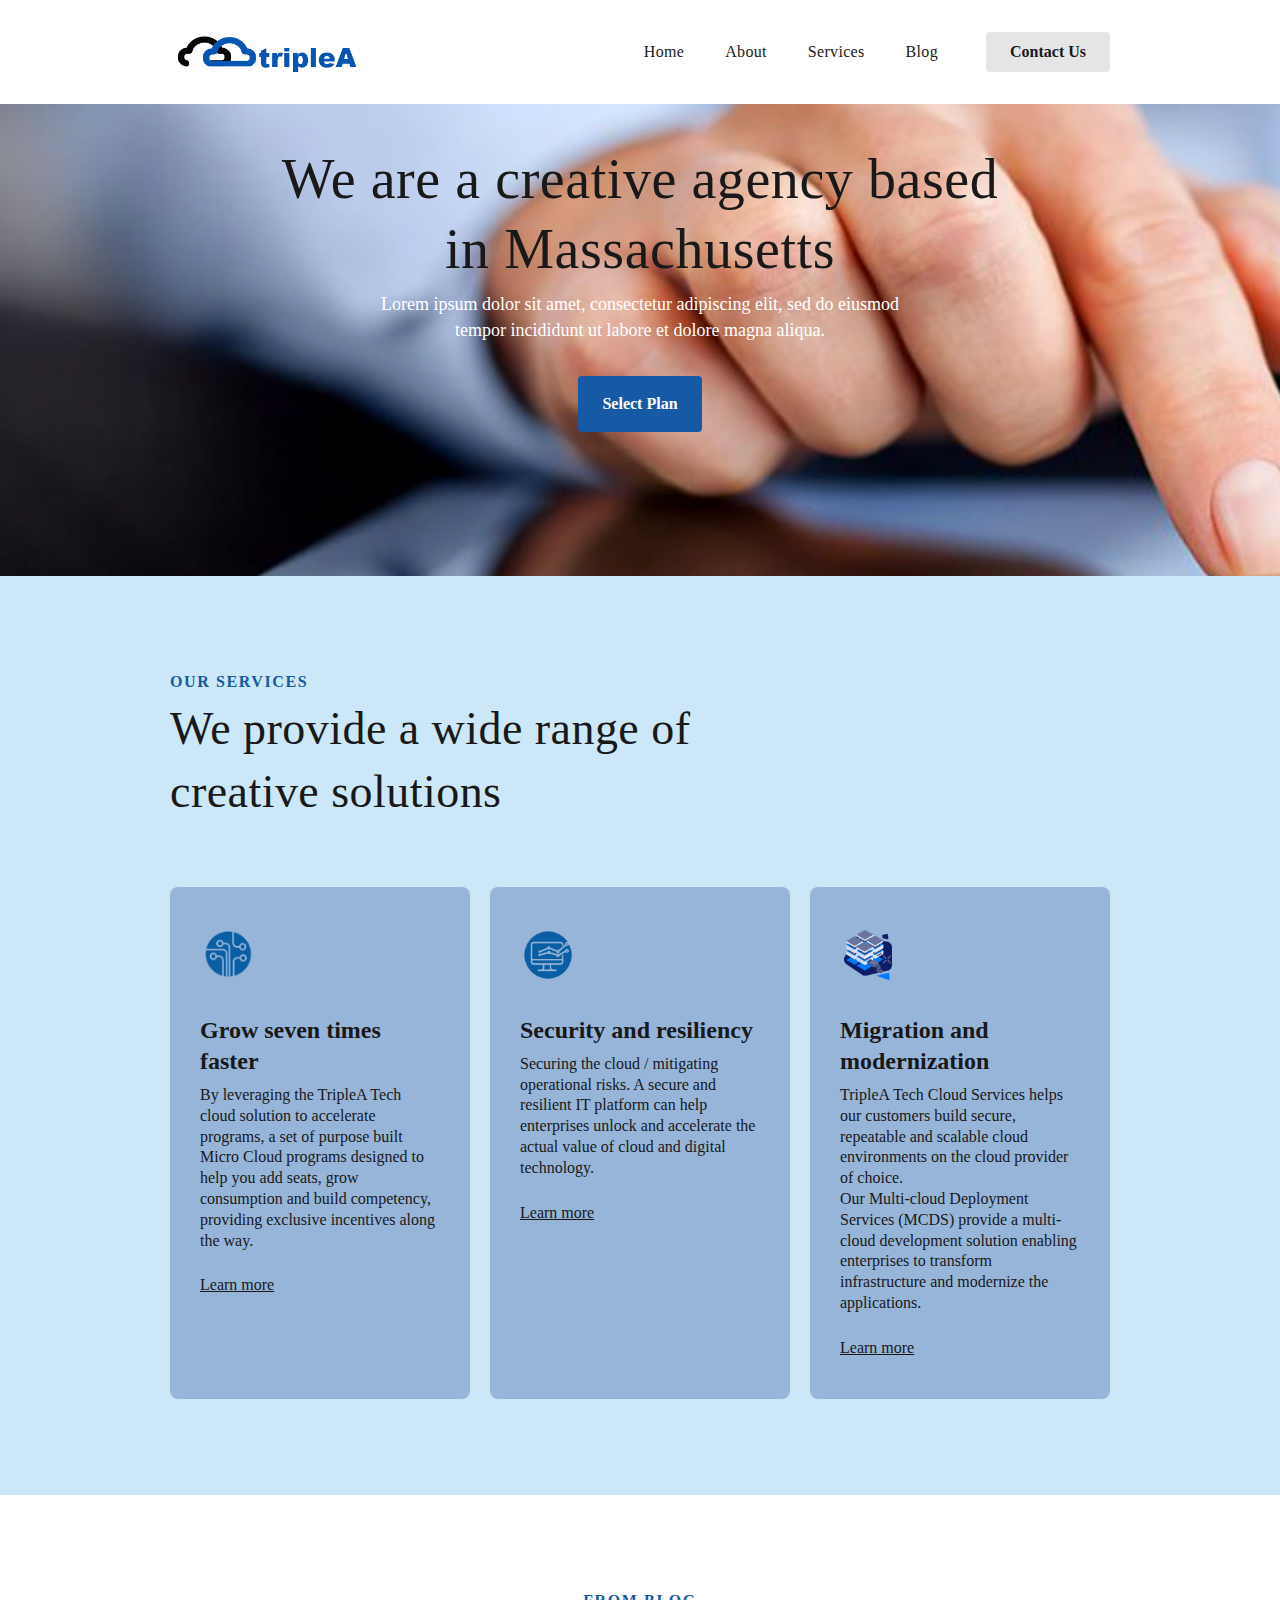
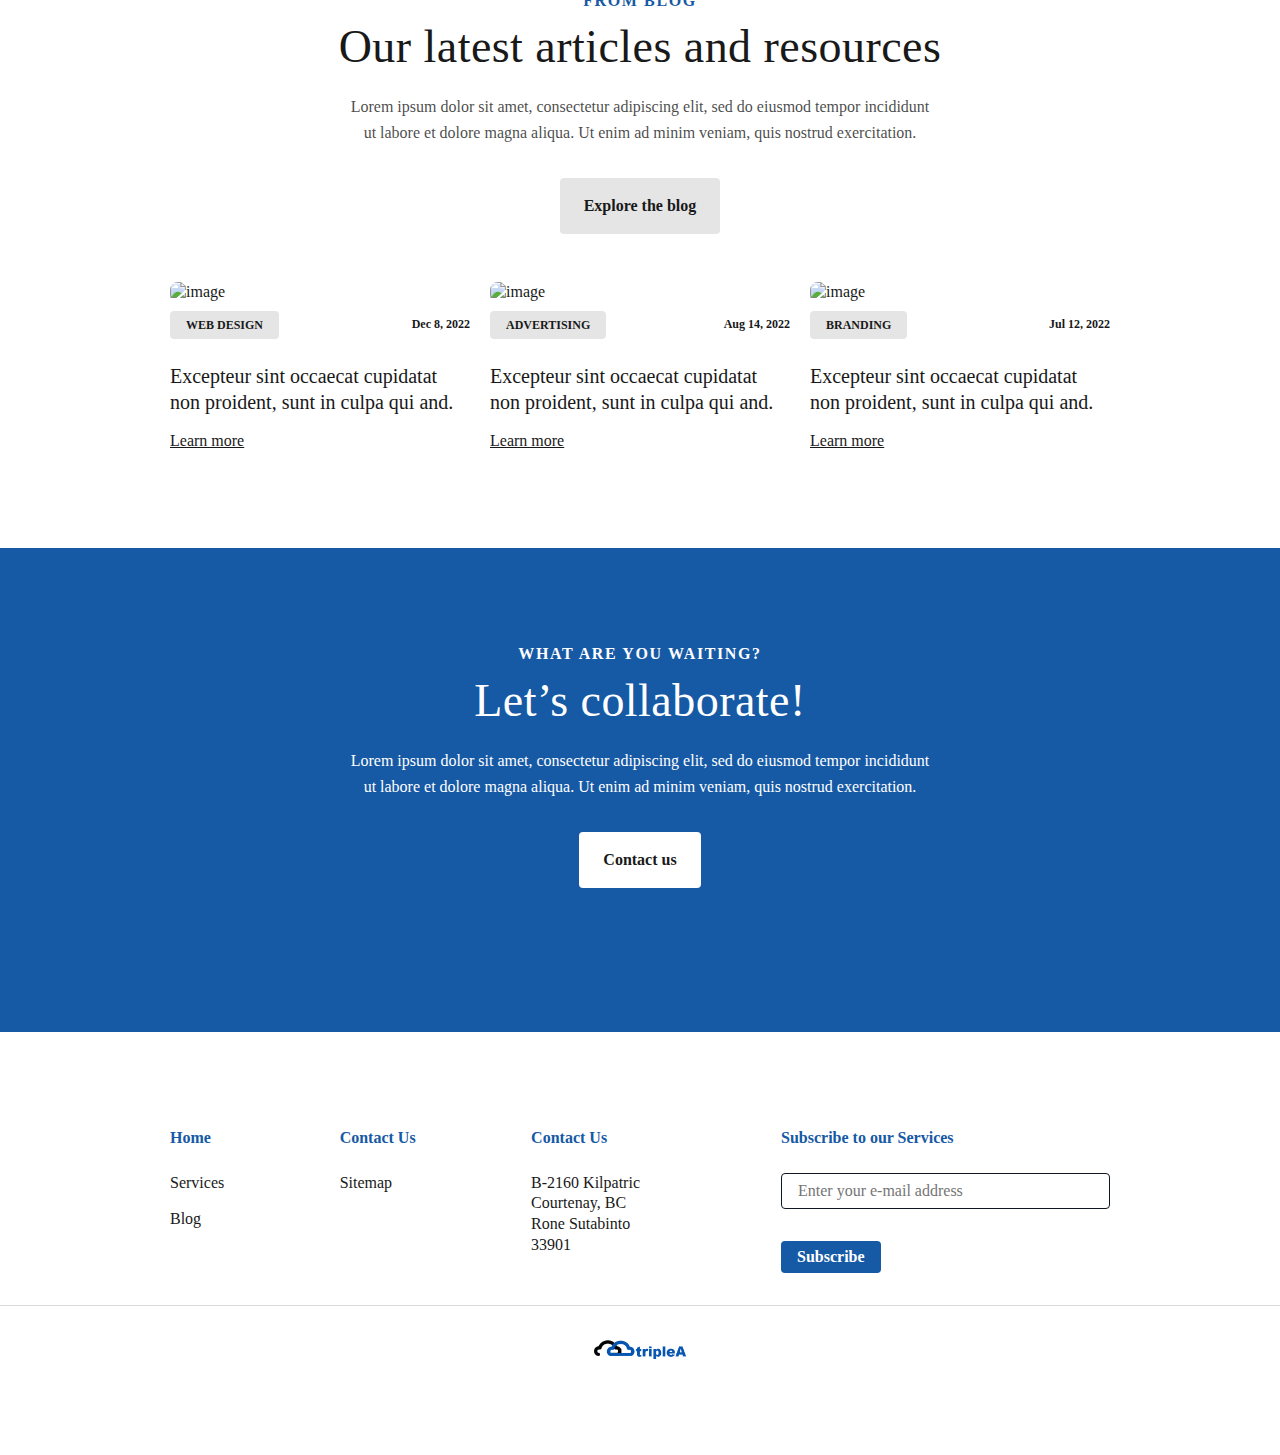
==== commit 8e8c4c04: "update services hoighlights content and style" ====
--- a/Index.html
+++ b/Index.html
@@ -42,7 +42,7 @@
       <div class="home-container">
         <header data-role="Header" class="navigation-header">
           <div class="navigation-max-width">
-            <img alt="logo" src="public/playground_assets/logo1-1200w.png" />
+            <img alt="logo" src="images/logoH.png" with="55px" height="40px"/>
 
             <!--Navigator Menu-->
             <div class="navigation-nav">
@@ -180,11 +180,11 @@
                     />
                   </div>
                   <span class="services-card-text">
-                    <span>Converged Nodes</span>
+                    <span>Security and resiliency</span>
                   </span>
                   <span class="services-card-text1">
                     <span>
-                      When workloads need both compute and storage, grow with Converged Nodes.
+                      Securing the cloud / mitigating operational risks. A secure and resilient IT platform can help enterprises unlock and accelerate the actual value of cloud and digital technology. 
                     </span>
                   </span>
                   <span class="services-card-text2">
@@ -200,11 +200,12 @@
                     />
                   </div>
                   <span class="services-card-text">
-                    <span>Compute Nodes</span>
+                    <span>Migration and modernization</span>
                   </span>
                   <span class="services-card-text1">
                     <span>
-                      Scale Compute Nodes when you have RAM and CPU intensive workloads.
+                      <a>TripleA Tech Cloud Services helps our customers build secure, repeatable and scalable cloud environments on the cloud provider of choice.</a><br>
+                      <a>Our Multi-cloud Deployment Services (MCDS) provide a multi-cloud development solution enabling enterprises to transform infrastructure and modernize the applications. </a>
                     </span>
                   </span>
                   <span class="services-card-text2">
--- a/style.css
+++ b/style.css
@@ -360,8 +360,9 @@
   text-align: center;
   margin-bottom: var(--dl-space-space-halfunit);
 }
+
 .home-text03 {
-  color: var(--dl-color-scheme-black);
+  color: var(--dl-color-scheme-white);
   font-size: 18px;
   text-align: center;
   line-height: 1.44;
@@ -1496,5 +1497,5 @@
 
 /*header image*/
 div.bg-image{
-  background-image: url("images/Home.png")
+  background-image: url("images/home.png")
 }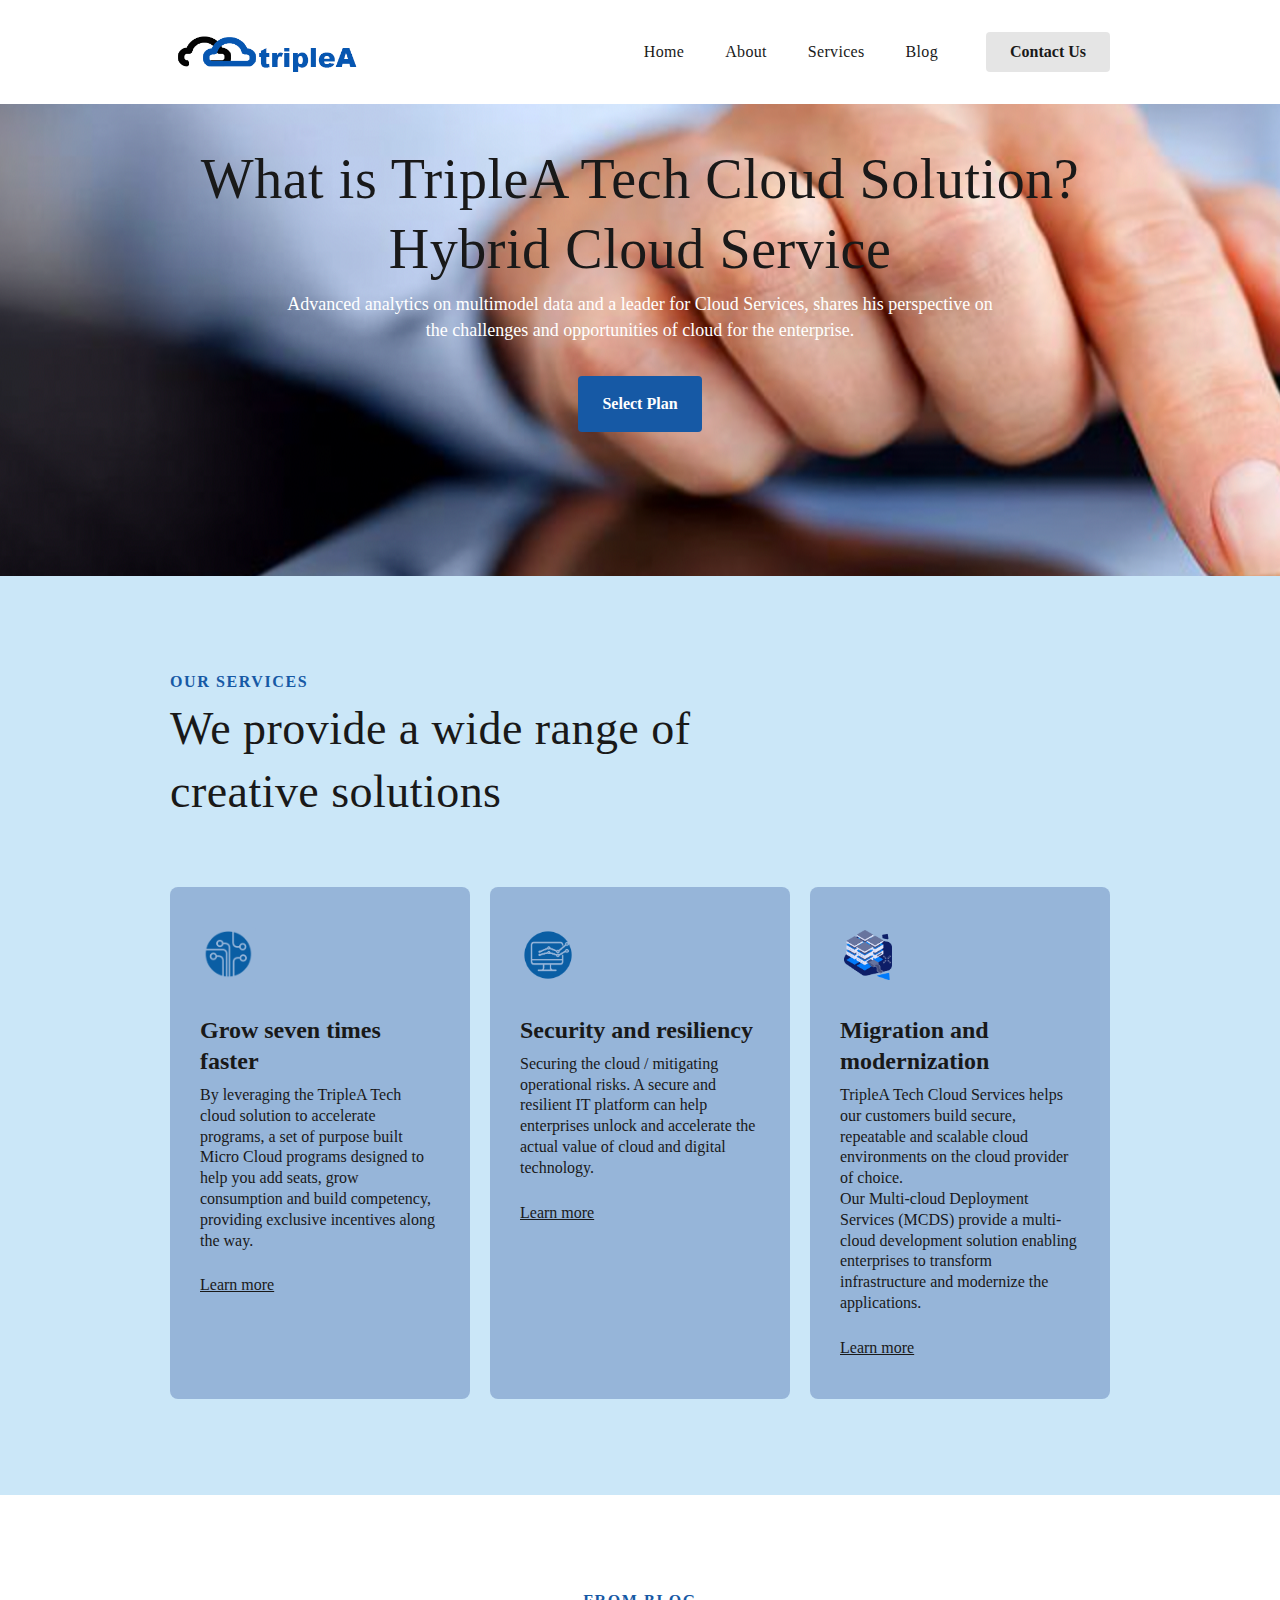
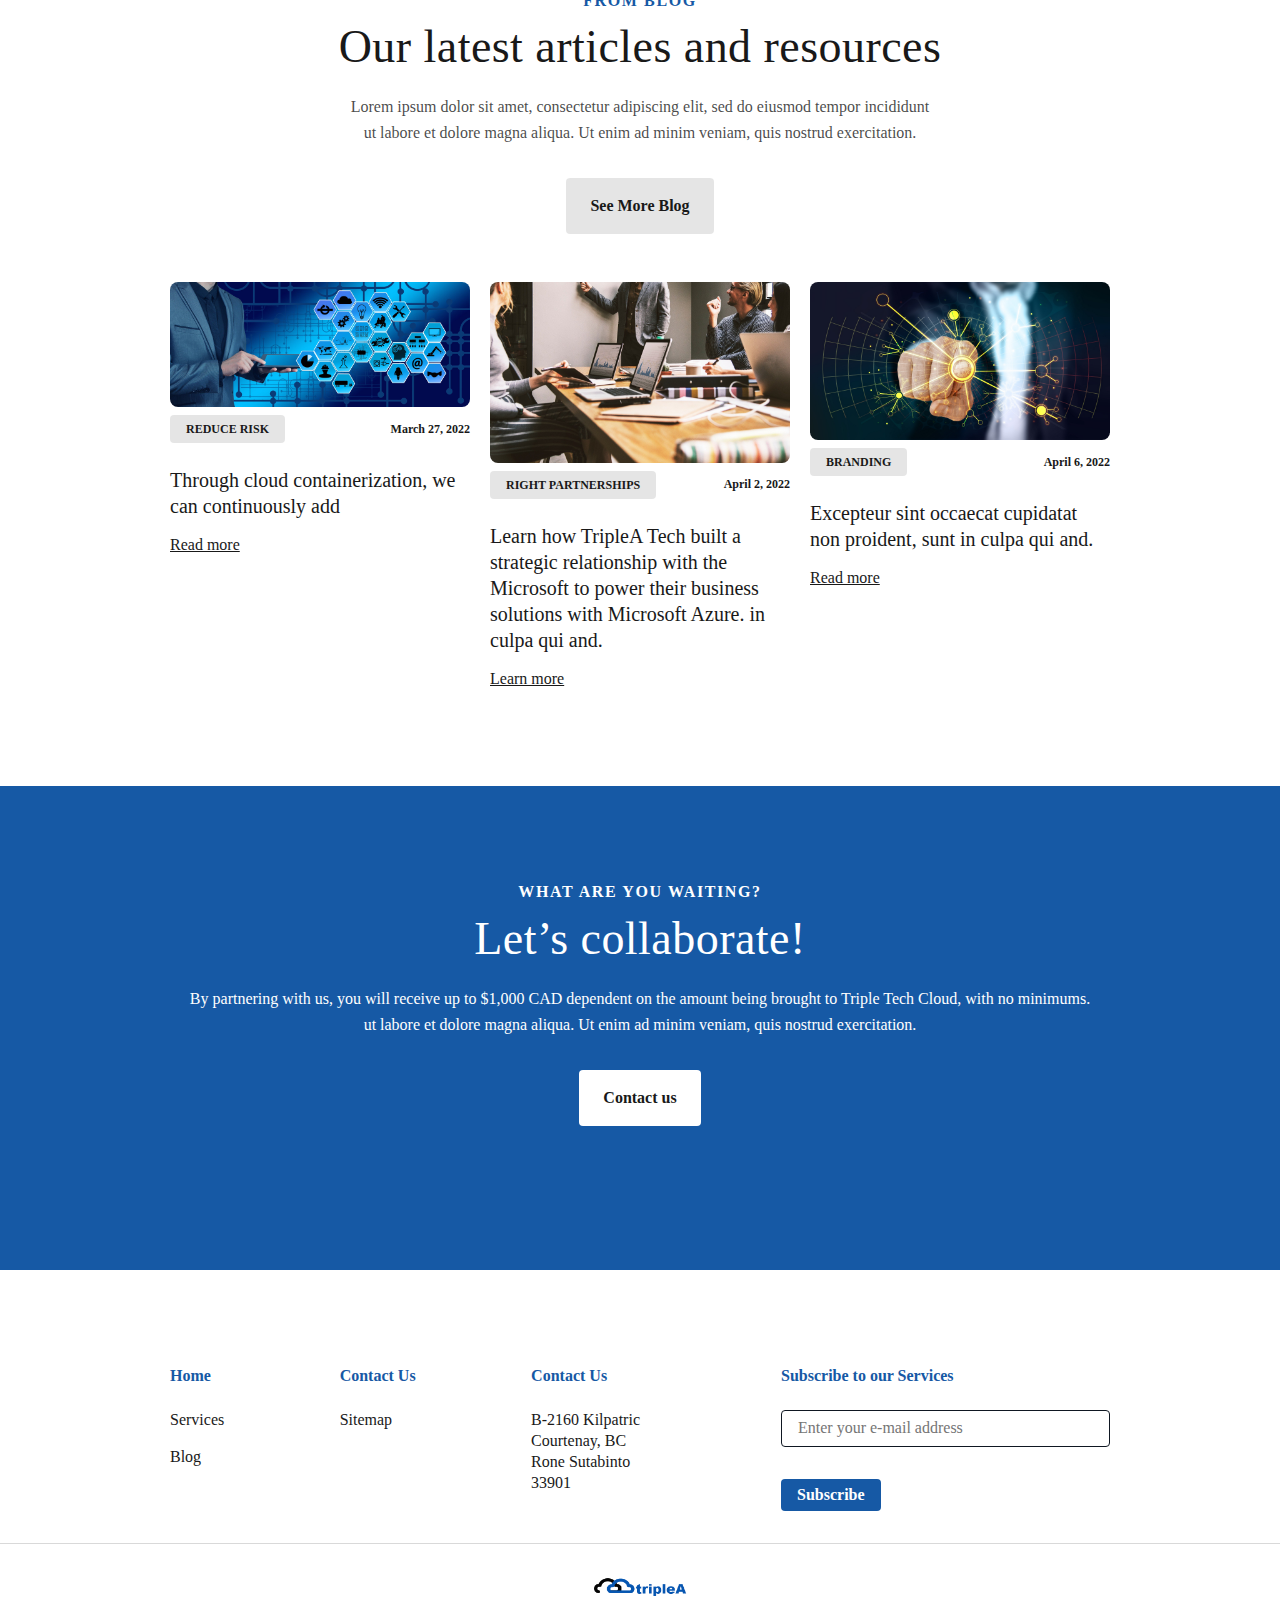
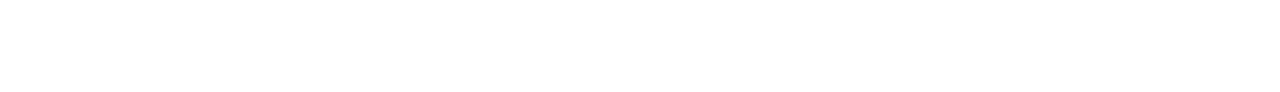
==== commit 0a8d91a7: "update blog at home page" ====
--- a/Index.html
+++ b/Index.html
@@ -66,6 +66,7 @@
               </button>
             </div>
 
+            <!--auto adjust menu-->
             <div data-type="BurgerMenu" class="navigation-burger-menu">
               <svg viewBox="0 0 1024 1024" class="navigation-icon">
                 <path
@@ -112,18 +113,17 @@
             <div class="home-max-width max-content-container">
               <div class="home-heading-container">
                 <h1 class="home-text heading1">
-                  <span>We are a creative agency based</span>
+                  <span>What is TripleA Tech Cloud Solution?</span>
                   <br />
-                  <span>in Massachusetts</span>
+                  <span>Hybrid Cloud Service</span>
                 </h1>
                 <span class="home-text03">
                   <span>
-                    Lorem ipsum dolor sit amet, consectetur adipiscing elit, sed
-                    do eiusmod
+                    Advanced analytics on multimodel data and a leader for Cloud Services, shares his perspective on
                   </span>
                   <br />
                   <span>
-                    tempor incididunt ut labore et dolore magna aliqua.
+                    the challenges and opportunities of cloud for the enterprise.
                   </span>
                 </span>
                 <button class="home-primary button-primary button-lg button">
@@ -236,46 +236,45 @@
                 </span>
               </span>
               <button class="home-primary2 button-secondary button-lg button">
-                Explore the blog
+                See More Blog
               </button>
               <div class="home-blog-cards-container">
                 <div class="blog-card-blog-card blog-card-root-class-name">
                   <img
                     alt="image"
-                    src="public/playground_assets/rectangle%2099-1500w.png"
+                    src="images/blog03.jpg"
                     class="blog-card-image"
                   />
                   <div class="blog-card-container">
                     <button class="blog-card-button button-secondary button">
-                      <span>Web Design</span>
+                      <span>Reduce risk</span>
                     </button>
-                    <span class="blog-card-text"><span>Dec 8, 2022</span></span>
+                    <span class="blog-card-text"><span>March 27, 2022</span></span>
                   </div>
                   <span class="blog-card-text1">
                     <span>
-                      Excepteur sint occaecat cupidatat non proident, sunt
-                    </span>
-                    <span>in culpa qui and.</span>
-                  </span>
-                  <span class="blog-card-text4"><span>Learn more</span></span>
+                      Through cloud containerization, we can continuously add 
+                    </span>
+                  </span>
+                  <span class="blog-card-text4"><span>Read more</span></span>
                 </div>
                 <div class="blog-card-blog-card blog-card-root-class-name">
                   <img
                     alt="image"
-                    src="public/playground_assets/rectangle%2099%20%5B1%5D-1500w.png"
+                    src="images/blog01.png"
                     class="blog-card-image"
                   />
                   <div class="blog-card-container">
                     <button class="blog-card-button button-secondary button">
-                      <span>advertising</span>
+                      <span>Right Partnerships</span>
                     </button>
                     <span class="blog-card-text">
-                      <span>Aug 14, 2022</span>
+                      <span>April 2, 2022</span>
                     </span>
                   </div>
                   <span class="blog-card-text1">
                     <span>
-                      Excepteur sint occaecat cupidatat non proident, sunt
+                      Learn how TripleA Tech built a strategic relationship with the Microsoft to power their business solutions with Microsoft Azure.
                     </span>
                     <span>in culpa qui and.</span>
                   </span>
@@ -284,7 +283,7 @@
                 <div class="blog-card-blog-card blog-card-root-class-name">
                   <img
                     alt="image"
-                    src="public/playground_assets/unsplash_h7qmwoxf6z8-1500w.png"
+                    src="images/blog02.jpg"
                     class="blog-card-image"
                   />
                   <div class="blog-card-container">
@@ -292,7 +291,7 @@
                       <span>Branding</span>
                     </button>
                     <span class="blog-card-text">
-                      <span>Jul 12, 2022</span>
+                      <span>April 6, 2022</span>
                     </span>
                   </div>
                   <span class="blog-card-text1">
@@ -301,7 +300,7 @@
                     </span>
                     <span>in culpa qui and.</span>
                   </span>
-                  <span class="blog-card-text4"><span>Learn more</span></span>
+                  <span class="blog-card-text4"><span>Read more</span></span>
                 </div>
               </div>
             </div>
@@ -314,8 +313,7 @@
               </h2>
               <span class="home-text61">
                 <span>
-                  Lorem ipsum dolor sit amet, consectetur adipiscing elit, sed
-                  do eiusmod tempor incididunt
+                  By partnering with us, you will receive up to $1,000 CAD dependent on the amount being brought to Triple Tech Cloud, with no minimums.
                 </span>
                 <br />
                 <span>
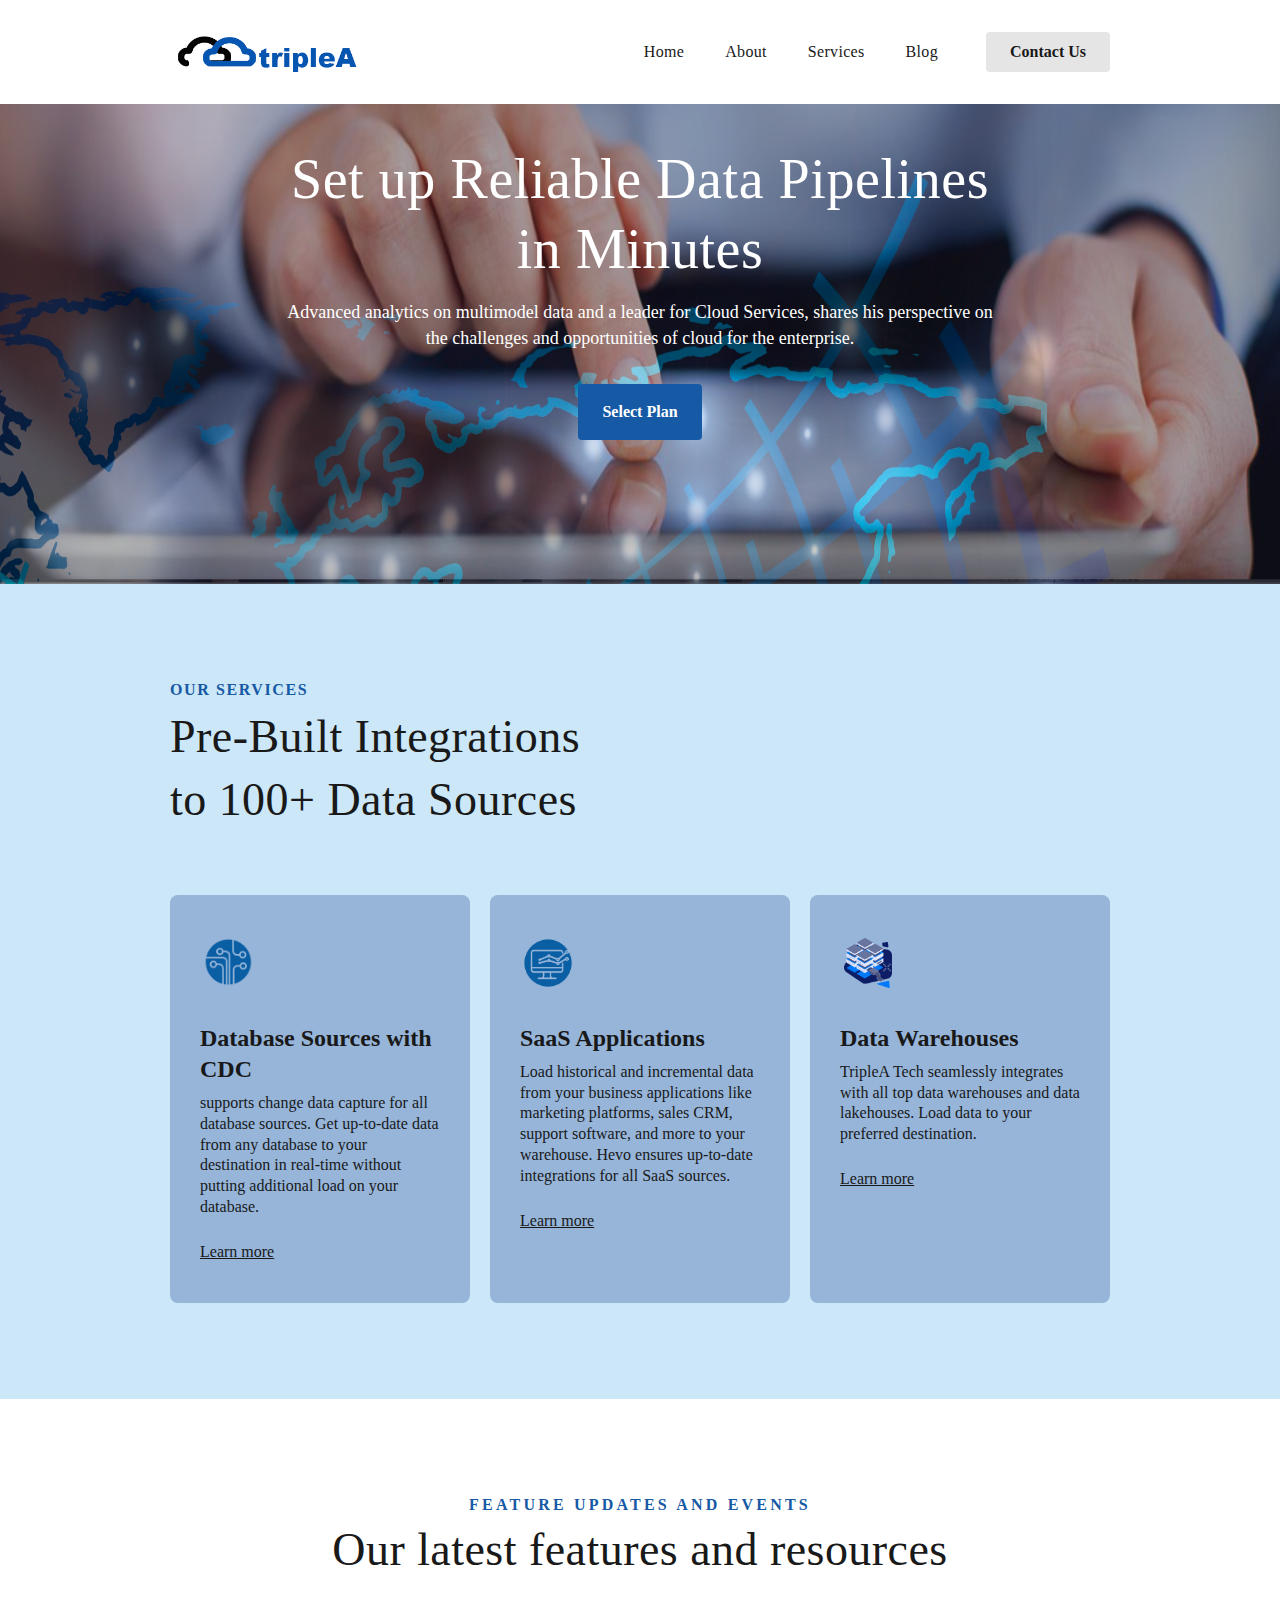
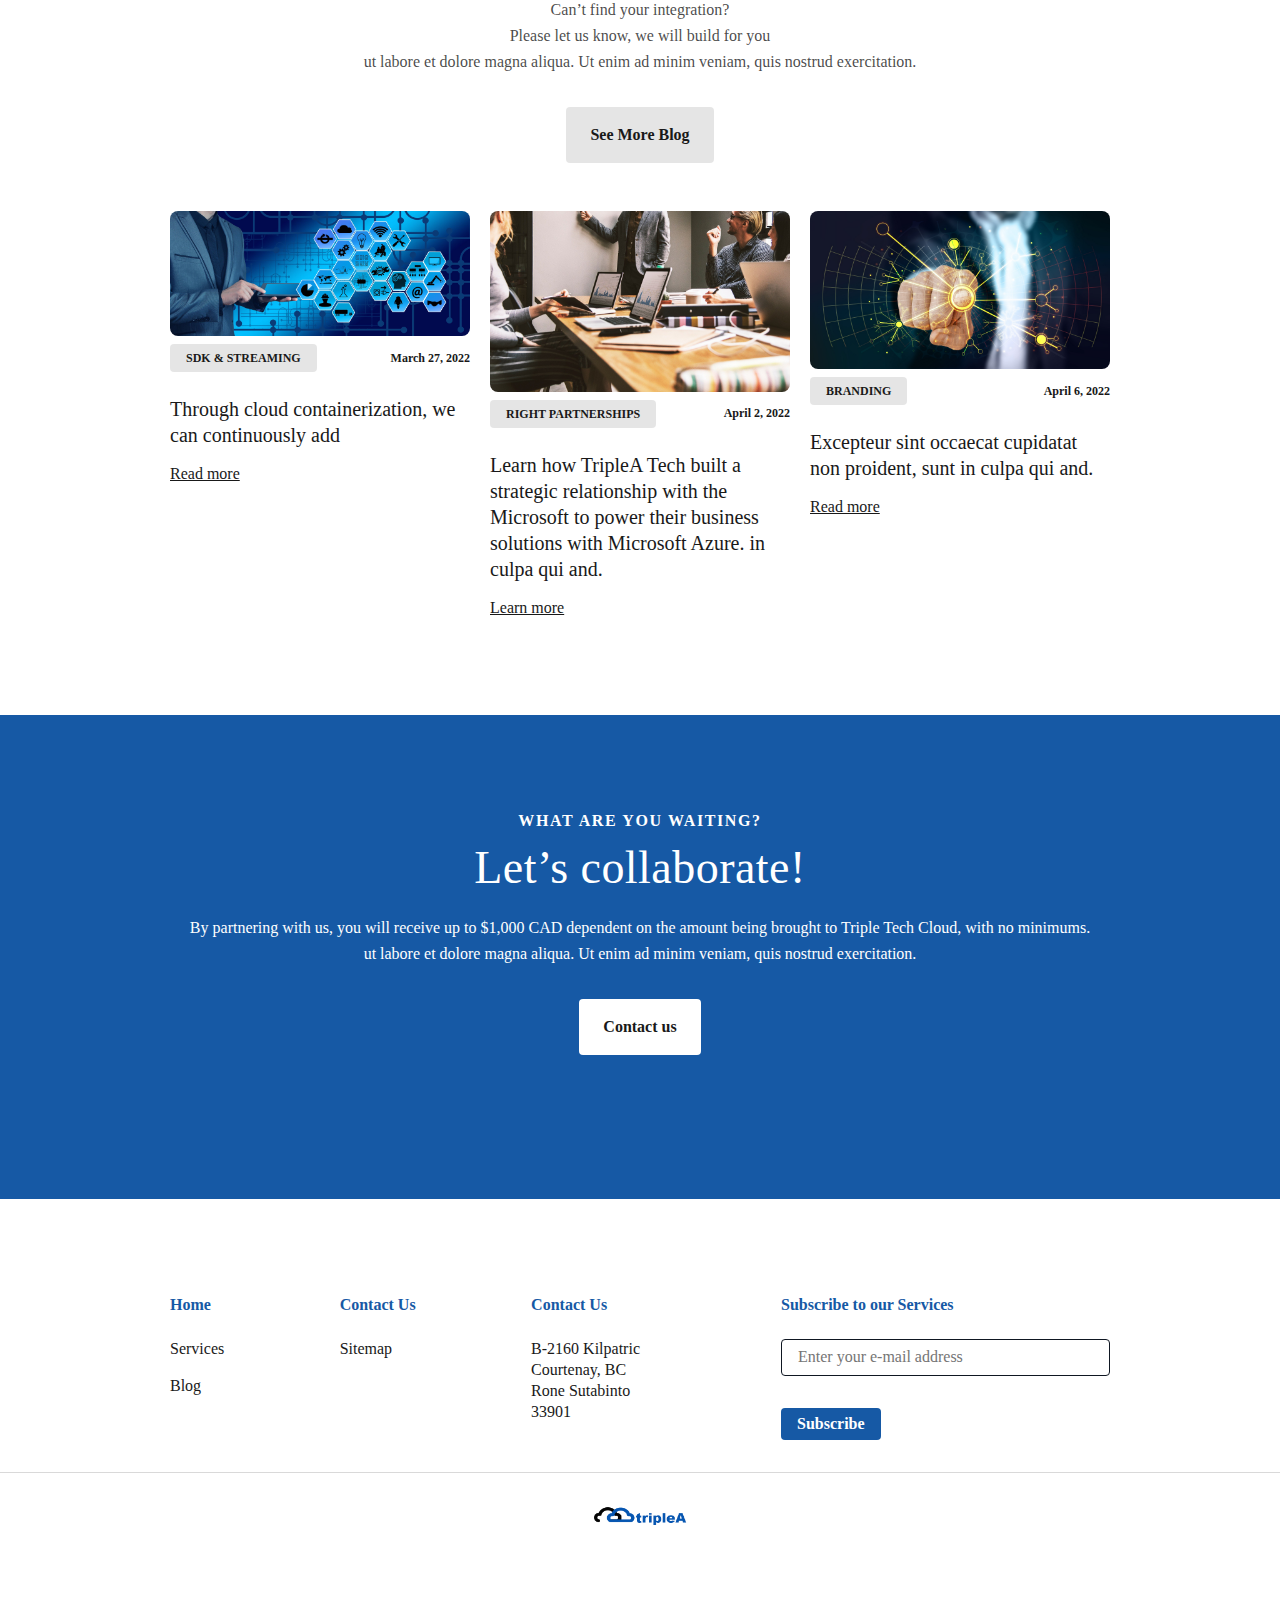
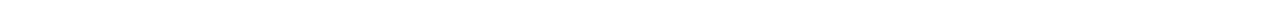
==== commit 29354bed: "update home page content" ====
--- a/Index.html
+++ b/Index.html
@@ -37,8 +37,7 @@
   </head>
   <body>
     <div>
-      <link href="./home.css" rel="stylesheet" />
-
+      
       <div class="home-container">
         <header data-role="Header" class="navigation-header">
           <div class="navigation-max-width">
@@ -48,13 +47,13 @@
             <div class="navigation-nav">
               <nav class="navigation-links-nav navigation-links-root-class-name17">
                 <span class="navigation-links-text navigation-Link">
-                  <span>Home</span>
+                  <span><a href="index.html">Home</a></span>
                 </span>
                 <span class="navigation-links-text1 navigation-Link">
                   <span>About</span>
                 </span>
                 <span class="navigation-links-text2 navigation-Link">
-                  <span>Services</span>
+                  <span><a href="services.html">Services</a></span>
                 </span>
                 <span class="navigation-links-text3 navigation-Link">
                   <span>Blog</span>
@@ -75,47 +74,19 @@
               </svg>
             </div>
 
-            <div data-type="MobileMenu" class="mobile-menu">
-              <div class="navigation-nav1">
-                <div class="navigation-container">
-                  <img
-                    alt="image"
-                    src="public/playground_assets/logo1-1200w.png"
-                  />
-                  
-                </div>
-
-                <nav class="navigation-links-nav navigation-links-root-class-name17">
-                  <span class="navigation-links-text navigation-Link">
-                    <span>Home</span>
-                  </span>
-                  <span class="navigation-links-text1 navigation-Link">
-                    <span>About</span>
-                  </span>
-                  <span class="navigation-links-text2 navigation-Link">
-                    <span>Portofolio</span>
-                  </span>
-                  <span class="navigation-links-text3 navigation-Link">
-                    <span>Blog</span>
-                  </span>
-                </nav>
-                <button class="button-secondary button button-md">
-                  <span>Get in touch</span>
-                </button>
-              </div>
-            </div>
           </div>
         </header>
 
+       
         <!--Main Container-->
         <main class="home-main">
-          <div class="bg-image home-hero section-container">
+          <div class="bg-imageH home-hero section-container">
             <div class="home-max-width max-content-container">
               <div class="home-heading-container">
-                <h1 class="home-text heading1">
-                  <span>What is TripleA Tech Cloud Solution?</span>
+                <h1 class="home-text59 heading1">
+                  <span>Set up Reliable Data Pipelines </span>
                   <br />
-                  <span>Hybrid Cloud Service</span>
+                  <span>in Minutes</span>
                 </h1>
                 <span class="home-text03">
                   <span>
@@ -141,9 +112,9 @@
                 <div class="home-text-container">
                   <span class="home-text07">our services</span>
                   <h2 class="heading2">
-                    <span>We provide a wide range of</span>
+                    <span>Pre-Built Integrations </span>
                     <br />
-                    <span>creative solutions</span>
+                    <span>to 100+ Data Sources</span>
                   </h2>
                 </div>
               
@@ -160,11 +131,11 @@
                     />
                   </div>
                   <span class="services-card-text">
-                    <span>Grow seven times faster</span>
+                    <span>Database Sources with CDC</span>
                   </span>
                   <span class="services-card-text1">
                     <span>
-                      By leveraging the TripleA Tech cloud solution to accelerate programs, a set of purpose built Micro Cloud programs designed to help you add seats, grow consumption and build competency, providing exclusive incentives along the way.
+                      supports change data capture for all database sources. Get up-to-date data from any database to your destination in real-time without putting additional load on your database.
                     </span>
                   </span>
                   <span class="services-card-text2">
@@ -180,11 +151,11 @@
                     />
                   </div>
                   <span class="services-card-text">
-                    <span>Security and resiliency</span>
+                    <span>SaaS Applications</span>
                   </span>
                   <span class="services-card-text1">
                     <span>
-                      Securing the cloud / mitigating operational risks. A secure and resilient IT platform can help enterprises unlock and accelerate the actual value of cloud and digital technology. 
+                      Load historical and incremental data from your business applications like marketing platforms, sales CRM, support software, and more to your warehouse. Hevo ensures up-to-date integrations for all SaaS sources. 
                     </span>
                   </span>
                   <span class="services-card-text2">
@@ -200,12 +171,11 @@
                     />
                   </div>
                   <span class="services-card-text">
-                    <span>Migration and modernization</span>
+                    <span>Data Warehouses</span>
                   </span>
                   <span class="services-card-text1">
                     <span>
-                      <a>TripleA Tech Cloud Services helps our customers build secure, repeatable and scalable cloud environments on the cloud provider of choice.</a><br>
-                      <a>Our Multi-cloud Deployment Services (MCDS) provide a multi-cloud development solution enabling enterprises to transform infrastructure and modernize the applications. </a>
+                      <a>TripleA Tech seamlessly integrates with all top data warehouses and data lakehouses. Load data to your preferred destination.</a>
                     </span>
                   </span>
                   <span class="services-card-text2">
@@ -220,14 +190,14 @@
 
           <div class="section-container">
             <div class="home-max-width5 max-content-container">
-              <span class="home-text51">from blog</span>
+              <span class="home-text51">Feature Updates and Events</span>
               <h2 class="home-text52 heading2">
-                <span>Our latest articles and resources</span>
+                <span>Our latest features and resources</span>
               </h2>
               <span class="home-text54">
                 <span>
-                  Lorem ipsum dolor sit amet, consectetur adipiscing elit, sed
-                  do eiusmod tempor incididunt
+                  <a>Can’t find your integration?</a><br>
+                  <a>Please let us know, we will build for you</a>
                 </span>
                 <br />
                 <span>
@@ -247,7 +217,7 @@
                   />
                   <div class="blog-card-container">
                     <button class="blog-card-button button-secondary button">
-                      <span>Reduce risk</span>
+                      <span>SDK & Streaming</span>
                     </button>
                     <span class="blog-card-text"><span>March 27, 2022</span></span>
                   </div>
--- a/style.css
+++ b/style.css
@@ -25,7 +25,7 @@
   --dl-space-space-fourunits: 64px;
   --dl-color-scheme-lightblue: #162d5aff;
   --dl-space-space-threeunits: 48px;
-  --dl-color-scheme-lightblue: services-cardrgb(214, 236, 247);
+  --dl-color-scheme-lightblue: rgb(214, 236, 247);
   --dl-space-space-oneandhalfunits: 24px;
   --dl-color-scheme-lightblue02: #96b5d9;
 }
@@ -831,8 +831,8 @@
   font-style: normal;
   text-align: center;
   font-weight: 700;
-  margin-bottom: 4px;
-  letter-spacing: 0.1em;
+  margin-bottom: 3px;
+  letter-spacing: 0.2em;
   text-transform: uppercase;
 }
 .home-text52 {
@@ -1342,10 +1342,10 @@
   padding-bottom: 10px;
 }
 .tab-selector-btn:hover {
-  box-shadow: inset 0px -2px 0px #B6472F;
+  box-shadow: inset 0px -2px 0px #1659a5;
 }
 .tab-selector-btn:active {
-  box-shadow: inset 0px -2px 0px #B6472F;
+  box-shadow: inset 0px -2px 0px #a1c1e6;
 }
 .navigation-Link {
   font-size: 16px;
@@ -1495,7 +1495,17 @@
 
 img {  display: block;}
 
-/*header image*/
-div.bg-image{
+/*Home header image*/
+div.bg-imageH{
+  background-repeat: no-repeat;
+    background-size: 100% 100%;
   background-image: url("images/home.png")
+}
+
+/*Services header image*/
+div.bg-imageS{
+  background-repeat: no-repeat;
+    background-size: 100% 100%;
+  background-image: url("images/ServicesH.png")
+  
 }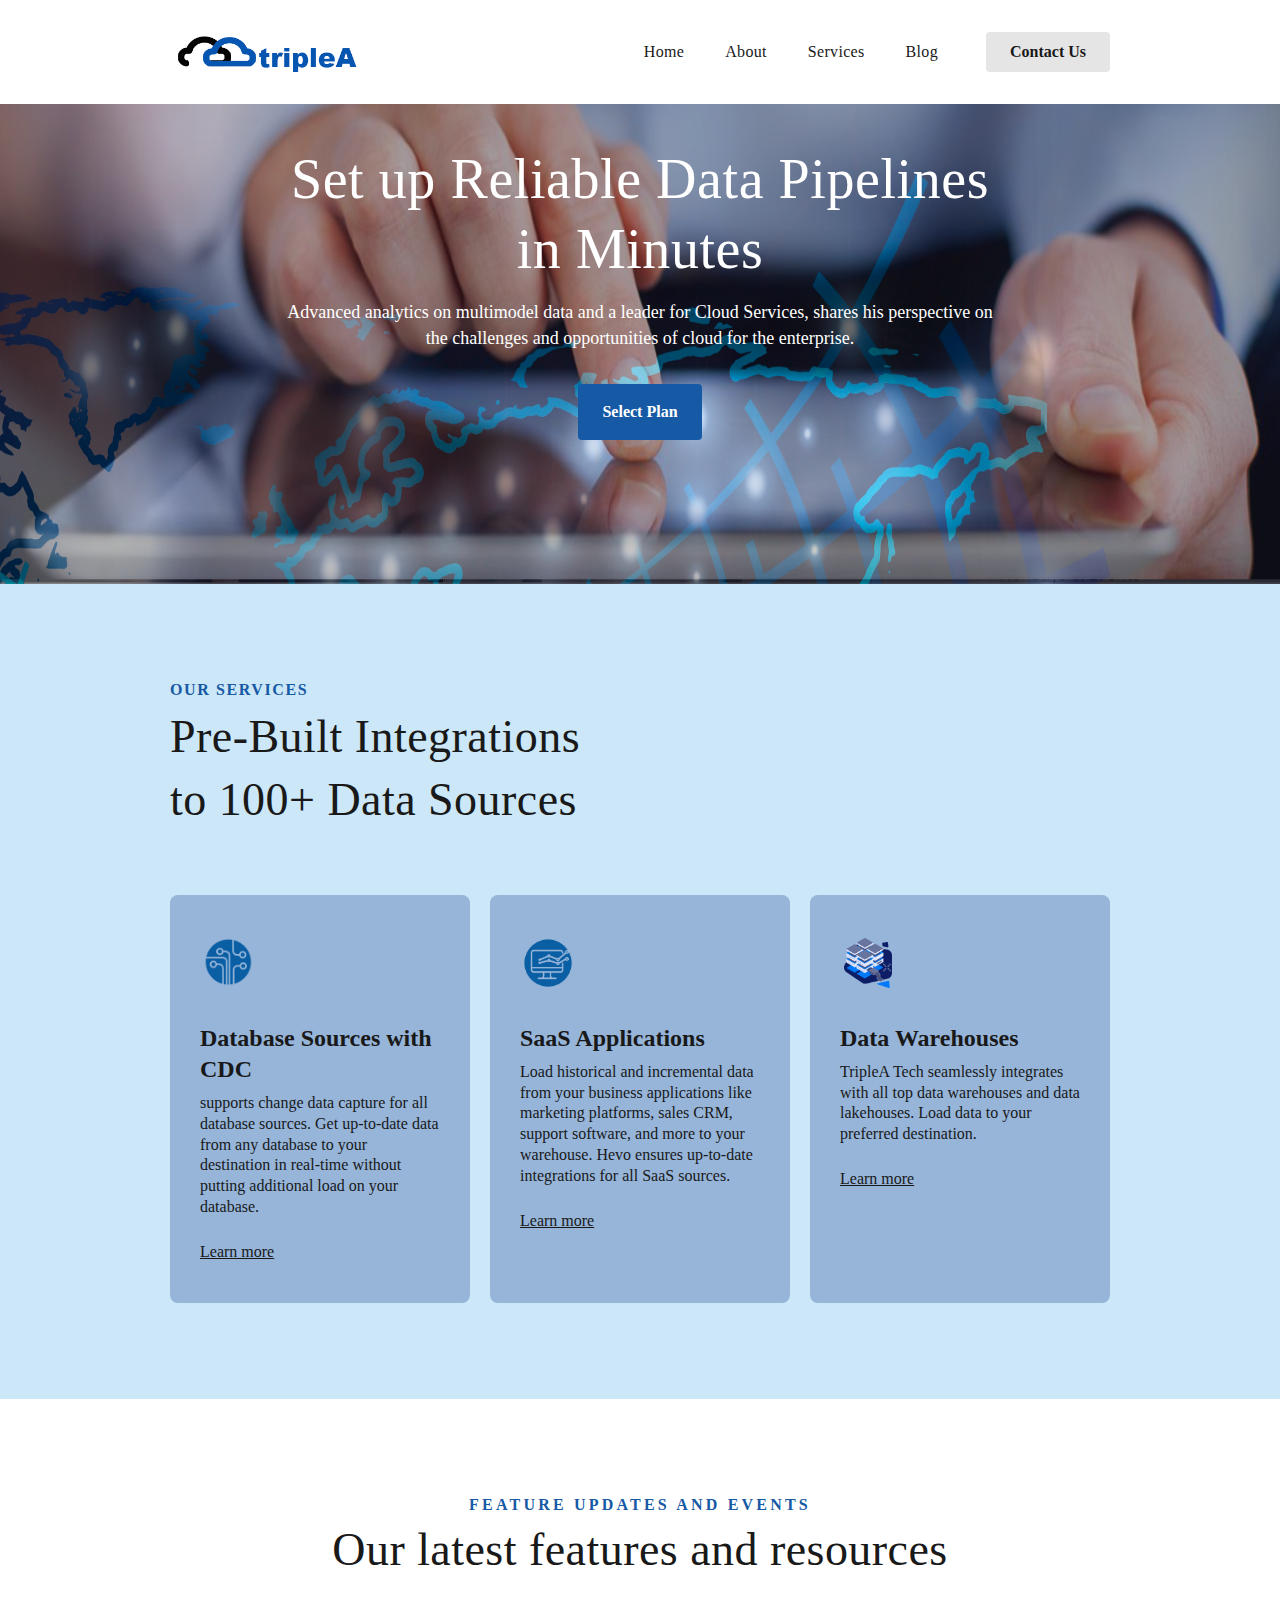
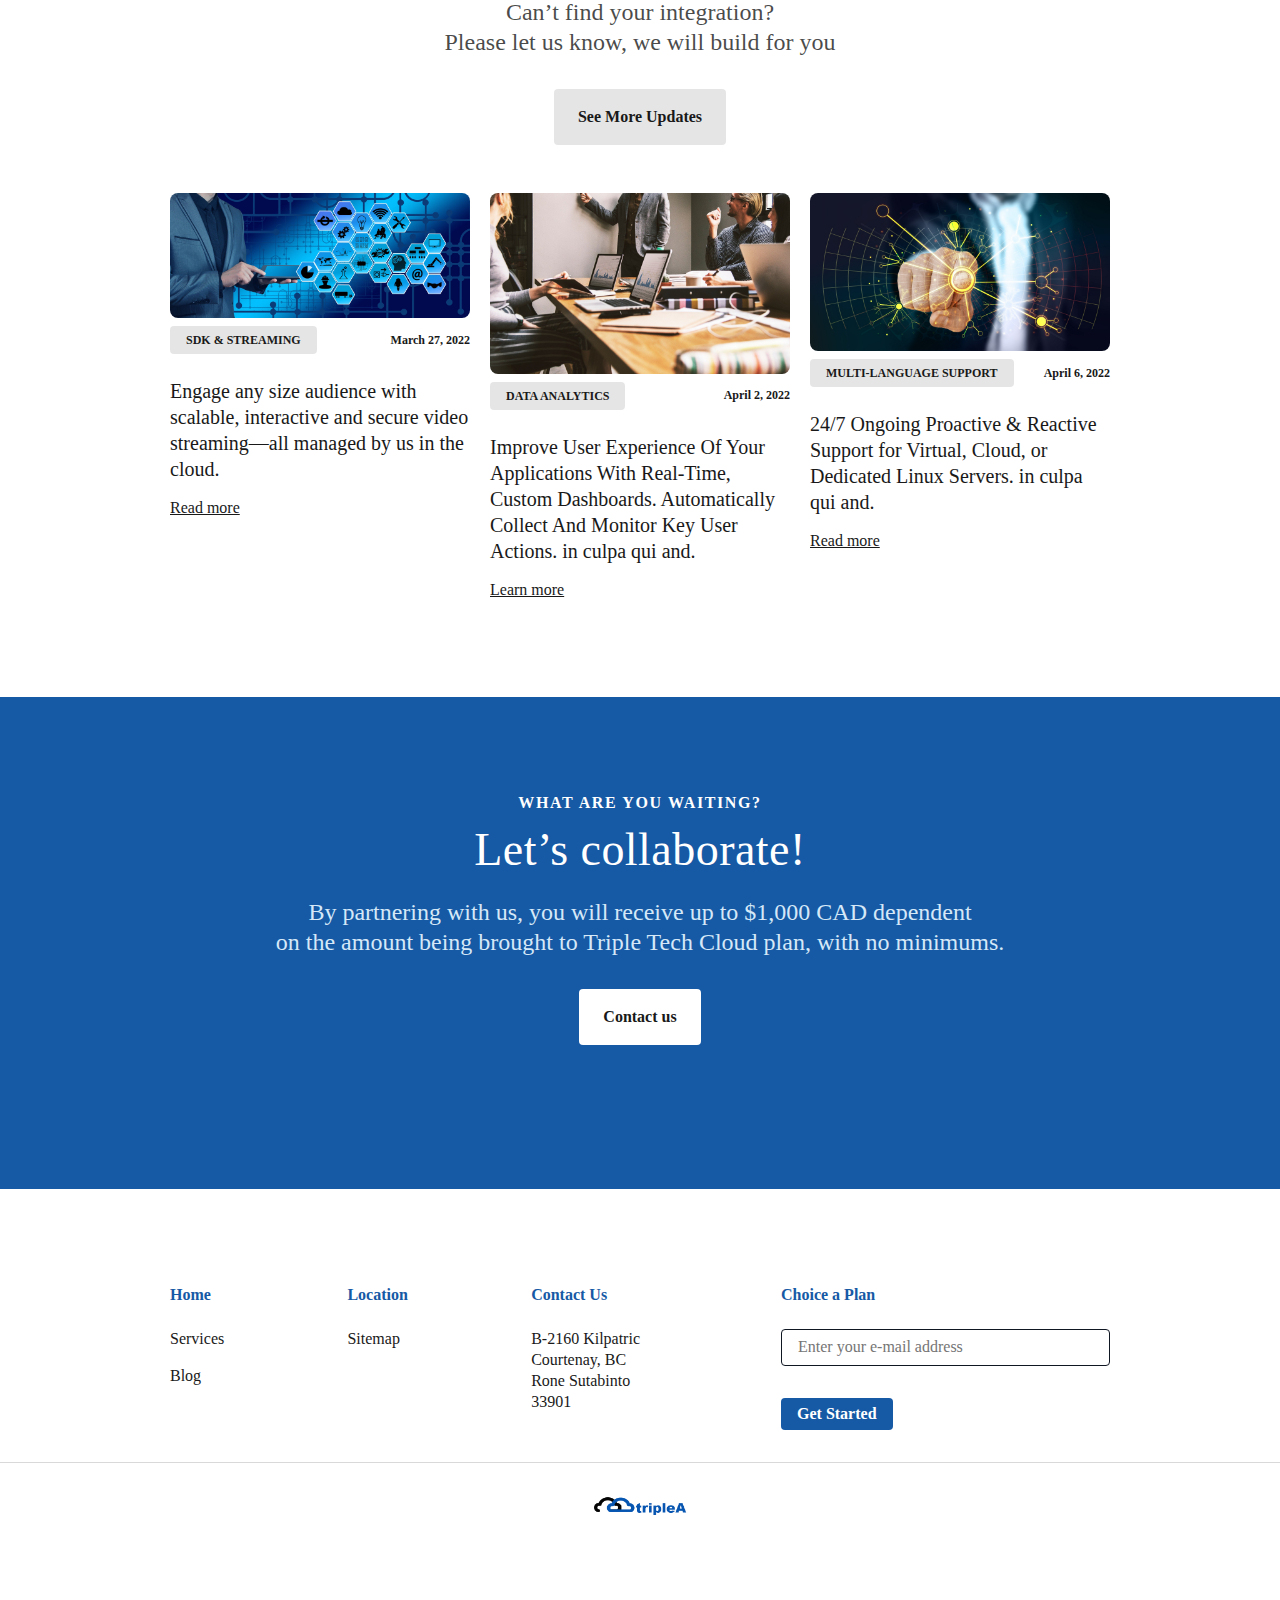
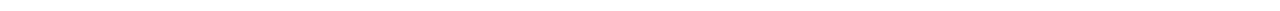
==== commit dcc71d6d: "update features news" ====
--- a/Index.html
+++ b/Index.html
@@ -194,19 +194,17 @@
               <h2 class="home-text52 heading2">
                 <span>Our latest features and resources</span>
               </h2>
-              <span class="home-text54">
+              <span class="home-text44">
                 <span>
-                  <a>Can’t find your integration?</a><br>
-                  <a>Please let us know, we will build for you</a>
-                </span>
-                <br />
+                  Can’t find your integration?
+                </span>
+                <br/>
                 <span>
-                  ut labore et dolore magna aliqua. Ut enim ad minim veniam,
-                  quis nostrud exercitation.
+                  Please let us know, we will build for you
                 </span>
               </span>
               <button class="home-primary2 button-secondary button-lg button">
-                See More Blog
+                See More Updates
               </button>
               <div class="home-blog-cards-container">
                 <div class="blog-card-blog-card blog-card-root-class-name">
@@ -223,7 +221,7 @@
                   </div>
                   <span class="blog-card-text1">
                     <span>
-                      Through cloud containerization, we can continuously add 
+                      Engage any size audience with scalable, interactive and secure video streaming—all managed by us in the cloud.
                     </span>
                   </span>
                   <span class="blog-card-text4"><span>Read more</span></span>
@@ -236,7 +234,7 @@
                   />
                   <div class="blog-card-container">
                     <button class="blog-card-button button-secondary button">
-                      <span>Right Partnerships</span>
+                      <span>Data Analytics</span>
                     </button>
                     <span class="blog-card-text">
                       <span>April 2, 2022</span>
@@ -244,7 +242,7 @@
                   </div>
                   <span class="blog-card-text1">
                     <span>
-                      Learn how TripleA Tech built a strategic relationship with the Microsoft to power their business solutions with Microsoft Azure.
+                      Improve User Experience Of Your Applications With Real-Time, Custom Dashboards. Automatically Collect And Monitor Key User Actions.
                     </span>
                     <span>in culpa qui and.</span>
                   </span>
@@ -258,7 +256,7 @@
                   />
                   <div class="blog-card-container">
                     <button class="blog-card-button button-secondary button">
-                      <span>Branding</span>
+                      <span>Multi-language support</span>
                     </button>
                     <span class="blog-card-text">
                       <span>April 6, 2022</span>
@@ -266,7 +264,7 @@
                   </div>
                   <span class="blog-card-text1">
                     <span>
-                      Excepteur sint occaecat cupidatat non proident, sunt
+                      24/7 Ongoing Proactive & Reactive Support for Virtual, Cloud, or Dedicated Linux Servers.
                     </span>
                     <span>in culpa qui and.</span>
                   </span>
@@ -281,14 +279,13 @@
               <h2 class="home-text59 heading2">
                 <span>Let’s collaborate!</span>
               </h2>
-              <span class="home-text61">
+              <span class="home-text44" style="color: rgb(213, 232, 248);">
                 <span>
-                  By partnering with us, you will receive up to $1,000 CAD dependent on the amount being brought to Triple Tech Cloud, with no minimums.
-                </span>
+                  By partnering with us, you will receive up to $1,000 CAD dependent 
                 <br />
                 <span>
-                  ut labore et dolore magna aliqua. Ut enim ad minim veniam,
-                  quis nostrud exercitation.
+                  on the amount being brought to Triple Tech Cloud plan, with no minimums.
+                </span>
                 </span>
               </span>
               <button
@@ -312,7 +309,7 @@
                   <span>Blog</span>
                 </div>
                 <div class="home-navigate-container">
-                  <span class="home-text69">Contact Us</span>
+                  <span class="home-text69">Location</span>
                   <span class="home-text71">Sitemap</span>
                   
                 </div>
@@ -330,13 +327,13 @@
                 </div>
               </div>
               <div class="home-subscribe-container">
-                <span class="home-text82">Subscribe to our Services</span>
+                <span class="home-text82">Choice a Plan</span>
                 <input
                   type="text"
                   placeholder="Enter your e-mail address"
                   class="home-textinput input"
                 />
-                <button class="button-primary button">Subscribe</button>
+                <button class="button-primary button">Get Started</button>
               </div>
             </div>
           </div>
--- a/style.css
+++ b/style.css
@@ -298,6 +298,8 @@
   line-height: 26px;
   margin-bottom: var(--dl-space-space-unit);
 }
+
+
 .blog-card-text4 {
   text-decoration: underline;
 }
@@ -842,9 +844,17 @@
 .home-text54 {
   color: var(--dl-color-scheme-black80);
   text-align: center;
-  line-height: 26px;
+  line-height: 30px;
   margin-bottom: var(--dl-space-space-twounits);
 }
+.home-text44 {
+  color: var(--dl-color-scheme-black80);
+  text-align: center;
+  line-height: 30px;
+  font-size: 24px;
+  margin-bottom: var(--dl-space-space-twounits);
+}
+
 .home-primary2 {
   margin-bottom: var(--dl-space-space-threeunits);
 }
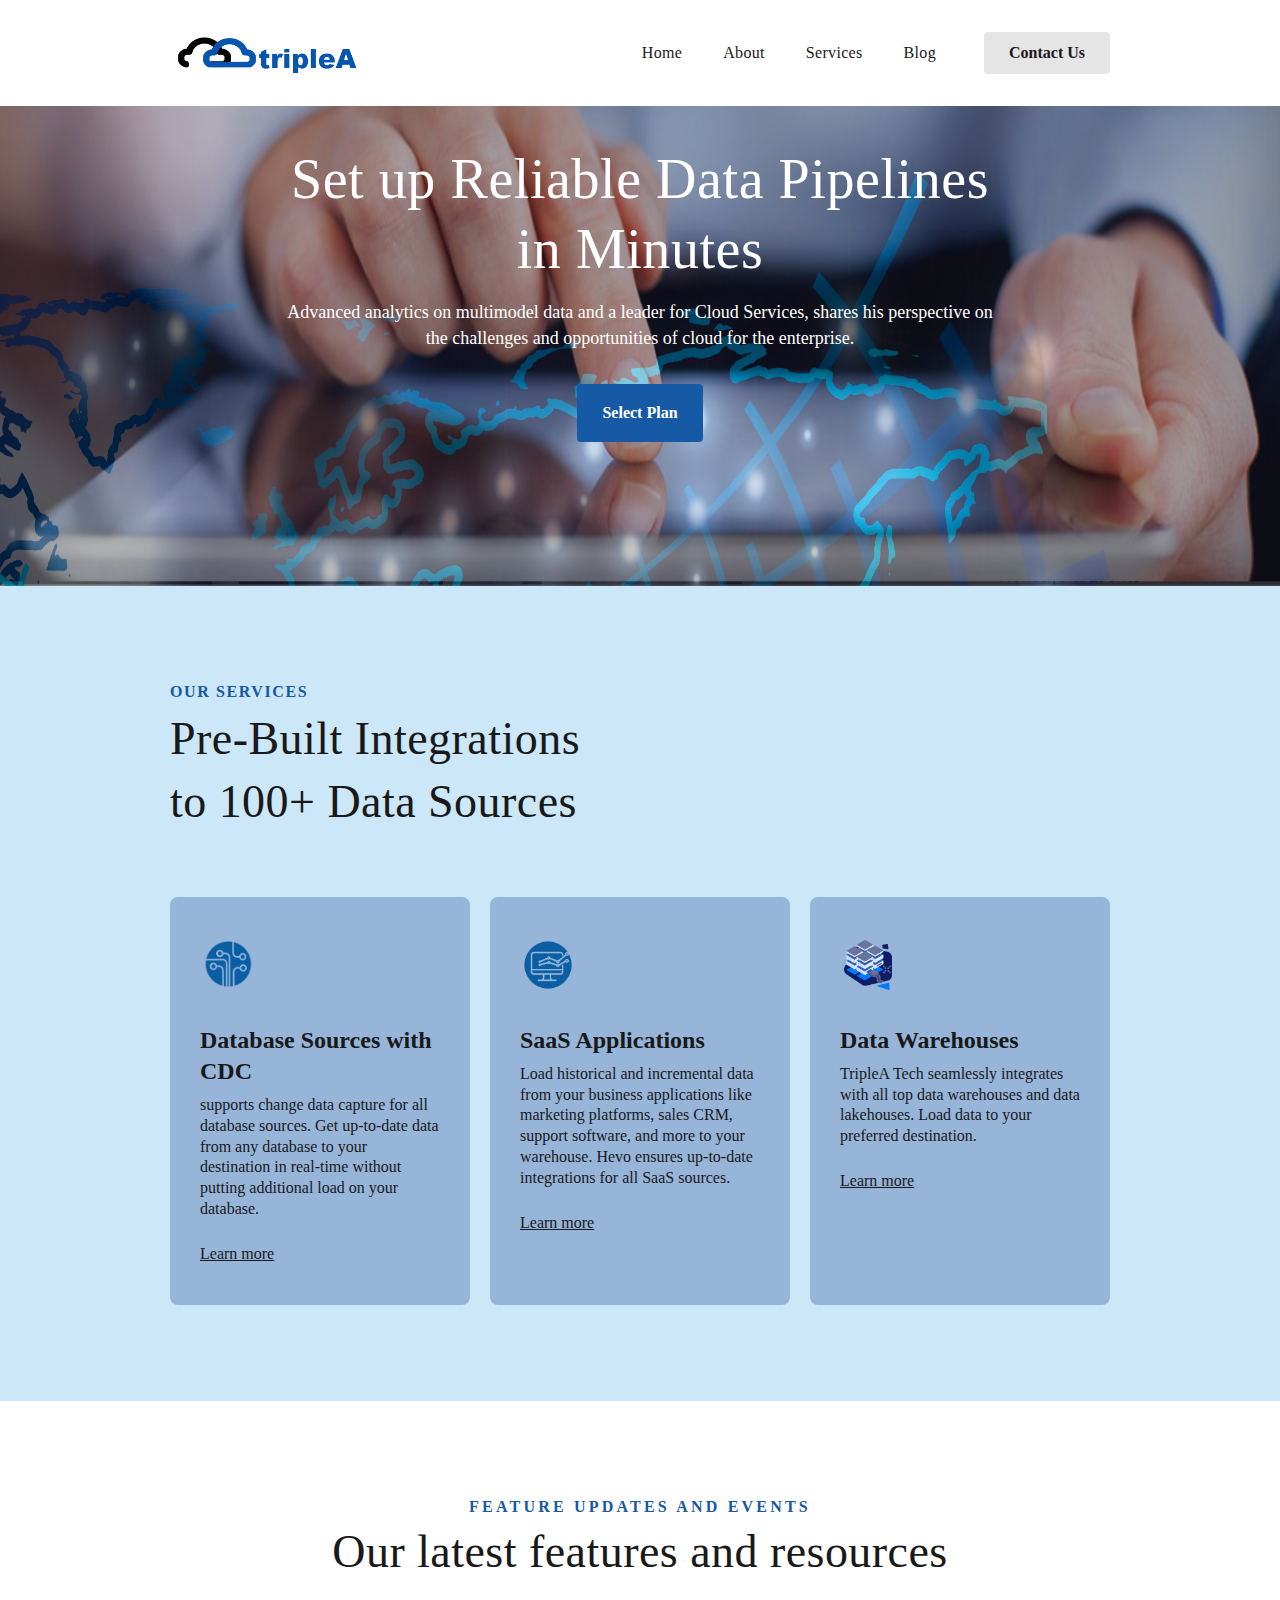
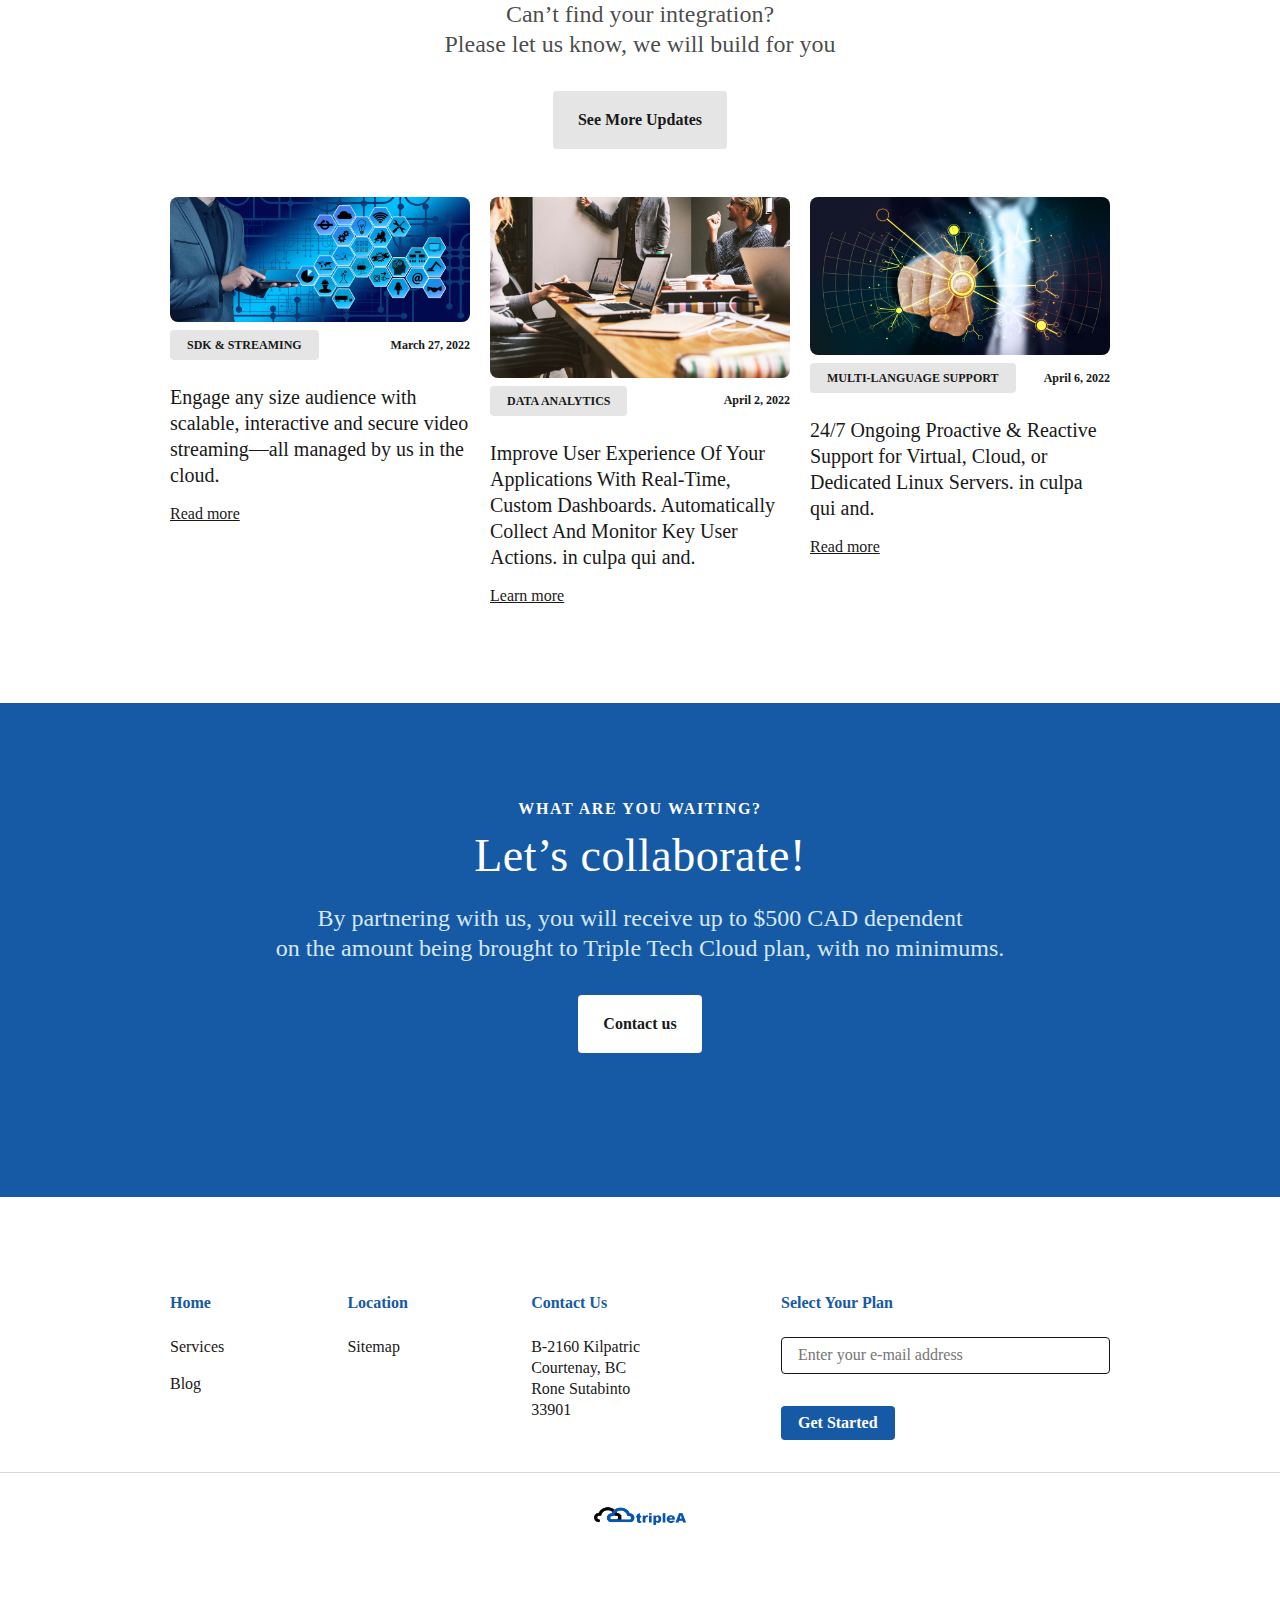
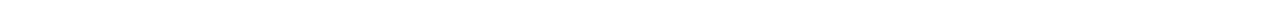
==== commit 0889fae6: "update service page content" ====
--- a/Index.html
+++ b/Index.html
@@ -281,7 +281,7 @@
               </h2>
               <span class="home-text44" style="color: rgb(213, 232, 248);">
                 <span>
-                  By partnering with us, you will receive up to $1,000 CAD dependent 
+                  By partnering with us, you will receive up to $500 CAD dependent 
                 <br />
                 <span>
                   on the amount being brought to Triple Tech Cloud plan, with no minimums.
@@ -327,7 +327,7 @@
                 </div>
               </div>
               <div class="home-subscribe-container">
-                <span class="home-text82">Choice a Plan</span>
+                <span class="home-text82">Select Your Plan</span>
                 <input
                   type="text"
                   placeholder="Enter your e-mail address"
--- a/style.css
+++ b/style.css
@@ -193,6 +193,13 @@
   font-weight: 700;
   margin-bottom: var(--dl-space-space-halfunit);
 }
+
+.services-card-text01 {
+  font-size: 22px;
+  font-style: normal;
+  font-weight: 700;
+}
+
 .services-card-text1 {
   margin-bottom: var(--dl-space-space-oneandhalfunits);
 }
@@ -282,6 +289,16 @@
   flex-direction: row;
   justify-content: space-between;
 }
+
+.blog-card-container01 {
+  flex: 0 0 auto;
+  width: 100%;
+  display: flex;
+  align-items: center;
+  margin-bottom: 5px;
+  flex-direction: row;
+  justify-content: space-between;
+} 
 .blog-card-button {
   font-size: 12px;
   text-transform: uppercase;
@@ -693,7 +710,7 @@
   border-radius: var(--dl-radius-radius-radius8);
 }
 .home-process {
-  background-color: var(--dl-color-scheme-lightblue);
+  background-color: var(--dl-color-scheme-bliue);
 }
 .home-max-width4 {
   align-items: flex-start;
@@ -709,6 +726,17 @@
   letter-spacing: 0.1em;
   text-transform: uppercase;
 }
+
+.home-text-process {
+  color: white;
+  font-style: normal;
+  text-align: left;
+  font-weight: 800;
+  margin-bottom: 4px;
+  letter-spacing: 0.2em;
+  text-transform: uppercase;
+}
+
 .home-text38 {
   color: var(--dl-color-scheme-white);
   margin-bottom: var(--dl-space-space-fourunits);
@@ -779,7 +807,7 @@
   flex-direction: column;
 }
 .home-text46 {
-  color: var(--dl-color-scheme-white);
+  color: rgb(206, 234, 250);
   font-size: 24px;
   line-height: 31px;
   margin-bottom: var(--dl-space-space-unit);
@@ -787,6 +815,11 @@
 .home-text47 {
   color: var(--dl-color-scheme-white80);
 }
+.home-text-47 {
+  font-size: 19px;
+  color: var(--dl-color-scheme-white80);
+}
+
 .home-step2 {
   flex: 0 0 auto;
   width: 100%;
@@ -1129,10 +1162,22 @@
   padding: 0.5rem 1rem;
   text-align: center;
   border-color: var(--dl-color-scheme-black);
-  border-width: 0px;
+  border-width: 1px;
   border-radius: var(--dl-radius-radius-radius4);
   background-color: var(--dl-color-scheme-white);
 }
+
+.button-service {
+  color: var(--dl-color-scheme-black);
+  display: inline-block;
+  padding: 1rem 1.5rem;
+  text-align: center;
+  border-color: var(--dl-color-scheme-black);
+  border-width: 1px;
+  
+  background-color: var(--dl-color-scheme-white);
+}
+
 .input {
   color: var(--dl-color-scheme-black);
   cursor: auto;
@@ -1187,6 +1232,20 @@
   justify-content: center;
 
 }
+
+.max-content-container2 {
+  width: 100%;
+  display: flex;
+  z-index: 1;
+  max-width: var(--dl-size-size-maxwidth);
+  align-items: left;
+  padding-left: var(--dl-space-space-oneandhalfunits);
+  padding-right: var(--dl-space-space-oneandhalfunits);
+  flex-direction: column;
+  justify-content: left;
+
+}
+
 .footer-link {
   color: var(--dl-color-scheme-white);
   cursor: pointer;
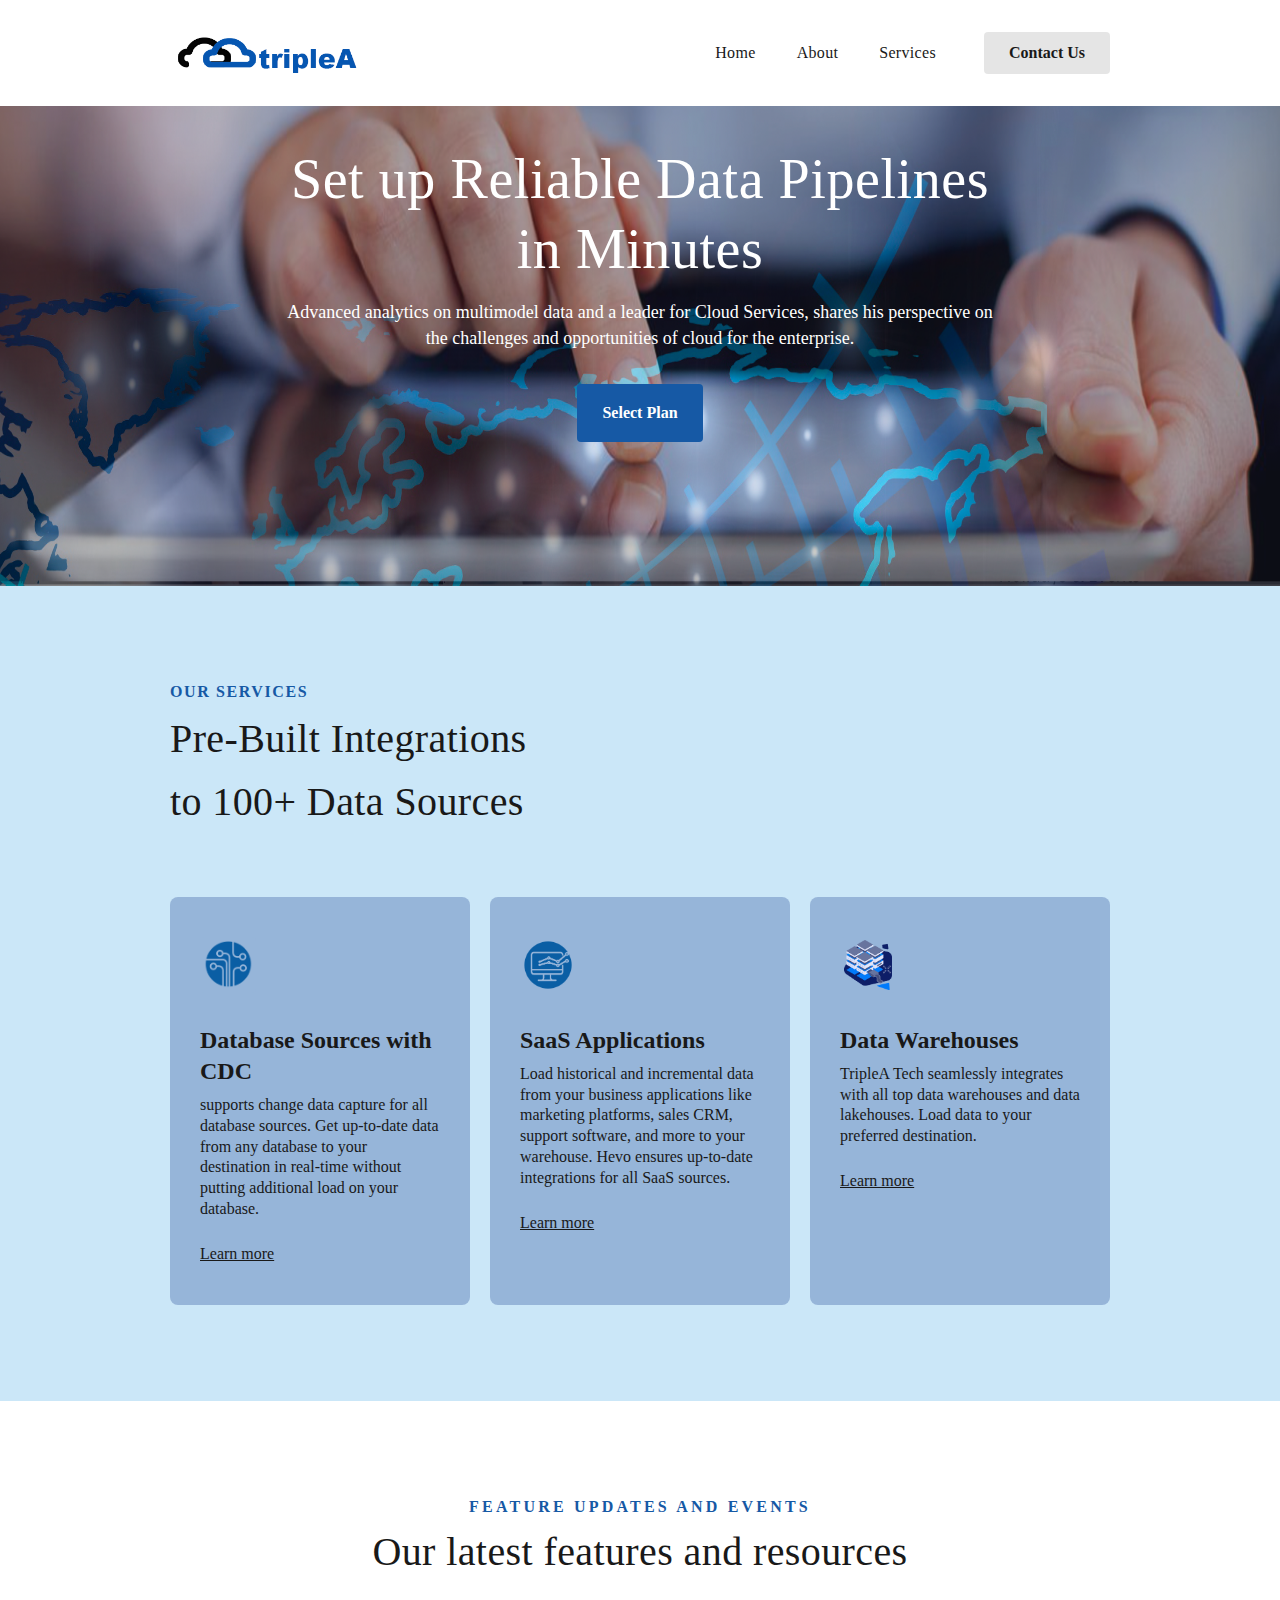
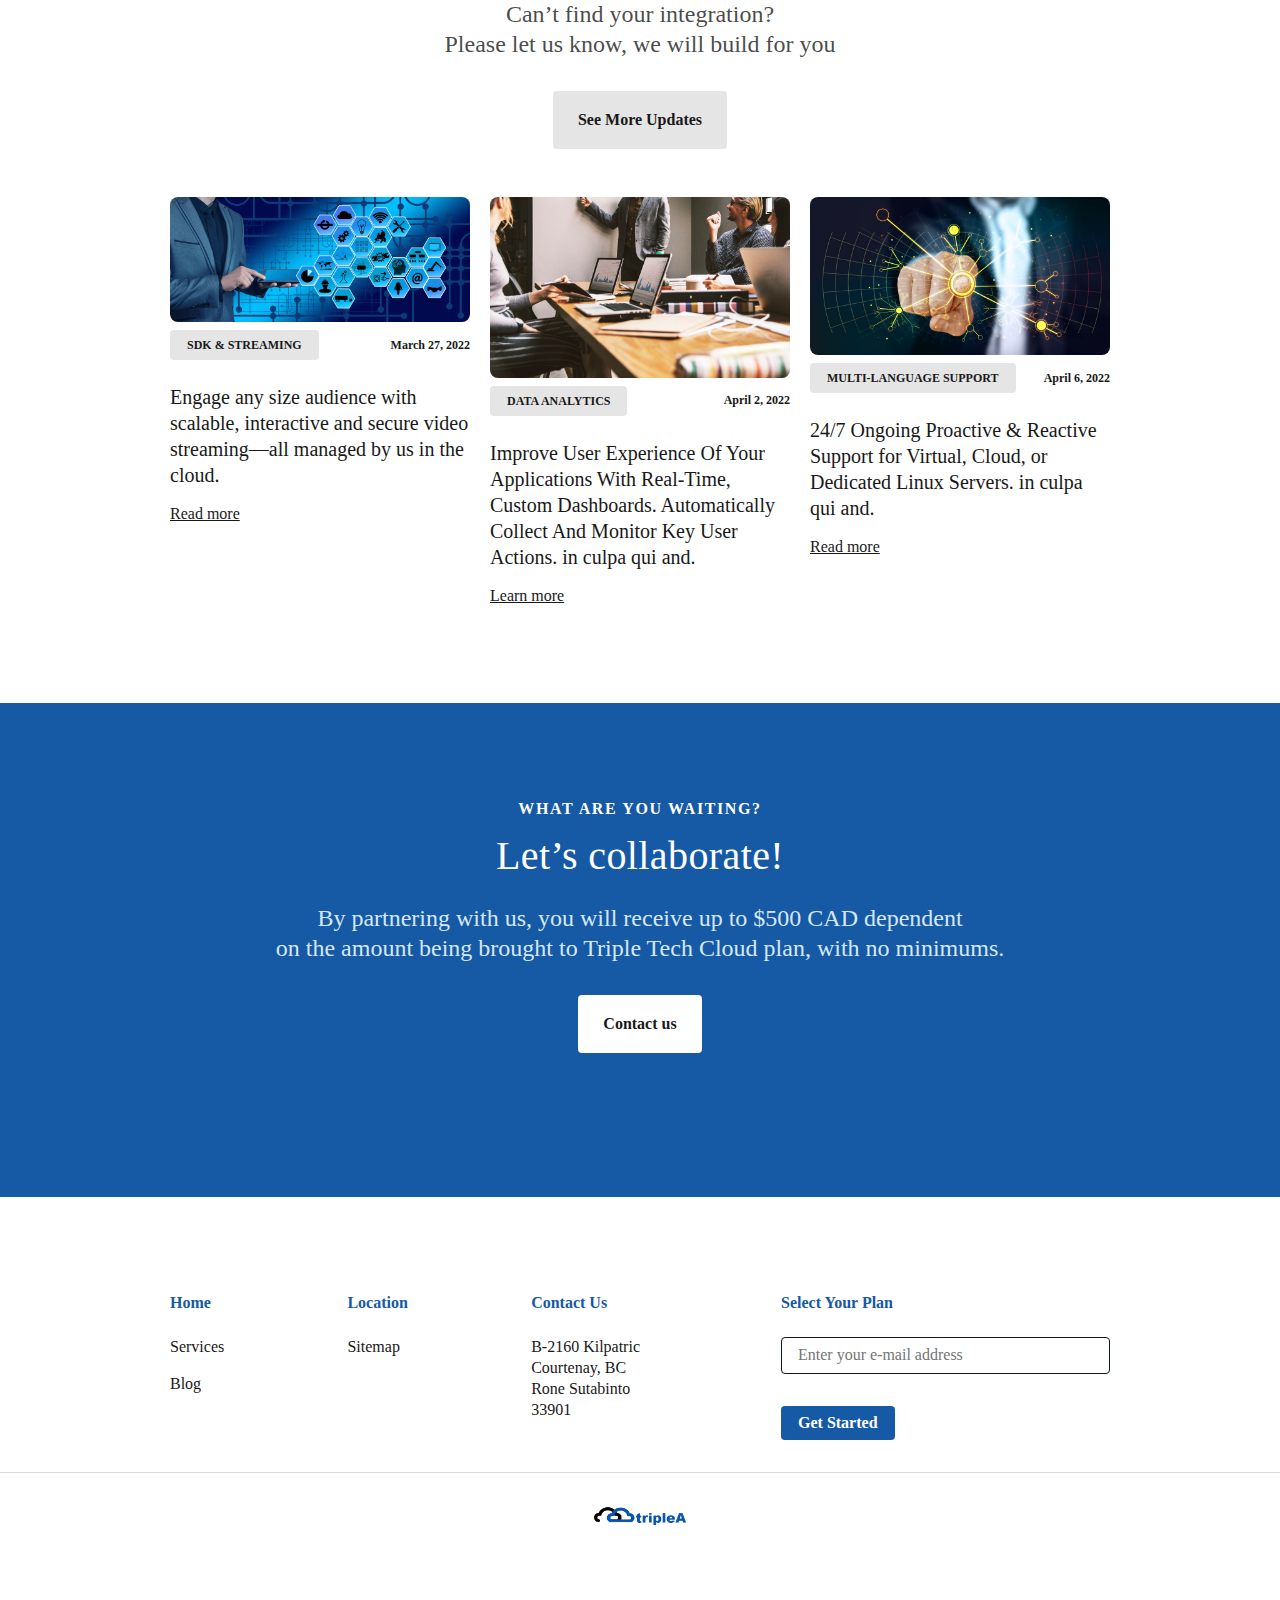
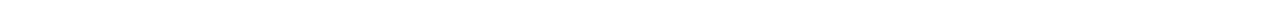
==== commit bf4b789f: "update about page content" ====
--- a/Index.html
+++ b/Index.html
@@ -50,14 +50,12 @@
                   <span><a href="index.html">Home</a></span>
                 </span>
                 <span class="navigation-links-text1 navigation-Link">
-                  <span>About</span>
+                  <span><a href="about.html">About</a></span>
                 </span>
                 <span class="navigation-links-text2 navigation-Link">
                   <span><a href="services.html">Services</a></span>
                 </span>
-                <span class="navigation-links-text3 navigation-Link">
-                  <span>Blog</span>
-                </span>
+                
               </nav>
 
               <button class="button-secondary button button-md">
--- a/style.css
+++ b/style.css
@@ -1077,6 +1077,19 @@
   .home-image-container {
     width: 100%;
   }
+
+  .home-image-container02 {
+   
+
+    width: 156px;
+  height: 156px;
+  display: flex;
+  align-items: left;
+  border-radius: var(--dl-radius-radius-radius4);
+  margin-bottom: var(--dl-space-space-twounits);
+  justify-content: left;
+  background-color: var(--dl-color-scheme-lightblue02);
+  }
   .home-image6 {
     width: 100%;
   }
@@ -1426,7 +1439,7 @@
   text-decoration: none;
 }
 .heading2 {
-  font-size: 46px;
+  font-size: 40px;
   font-family: DM Serif Display;
   font-weight: 400;
   line-height: 63px;
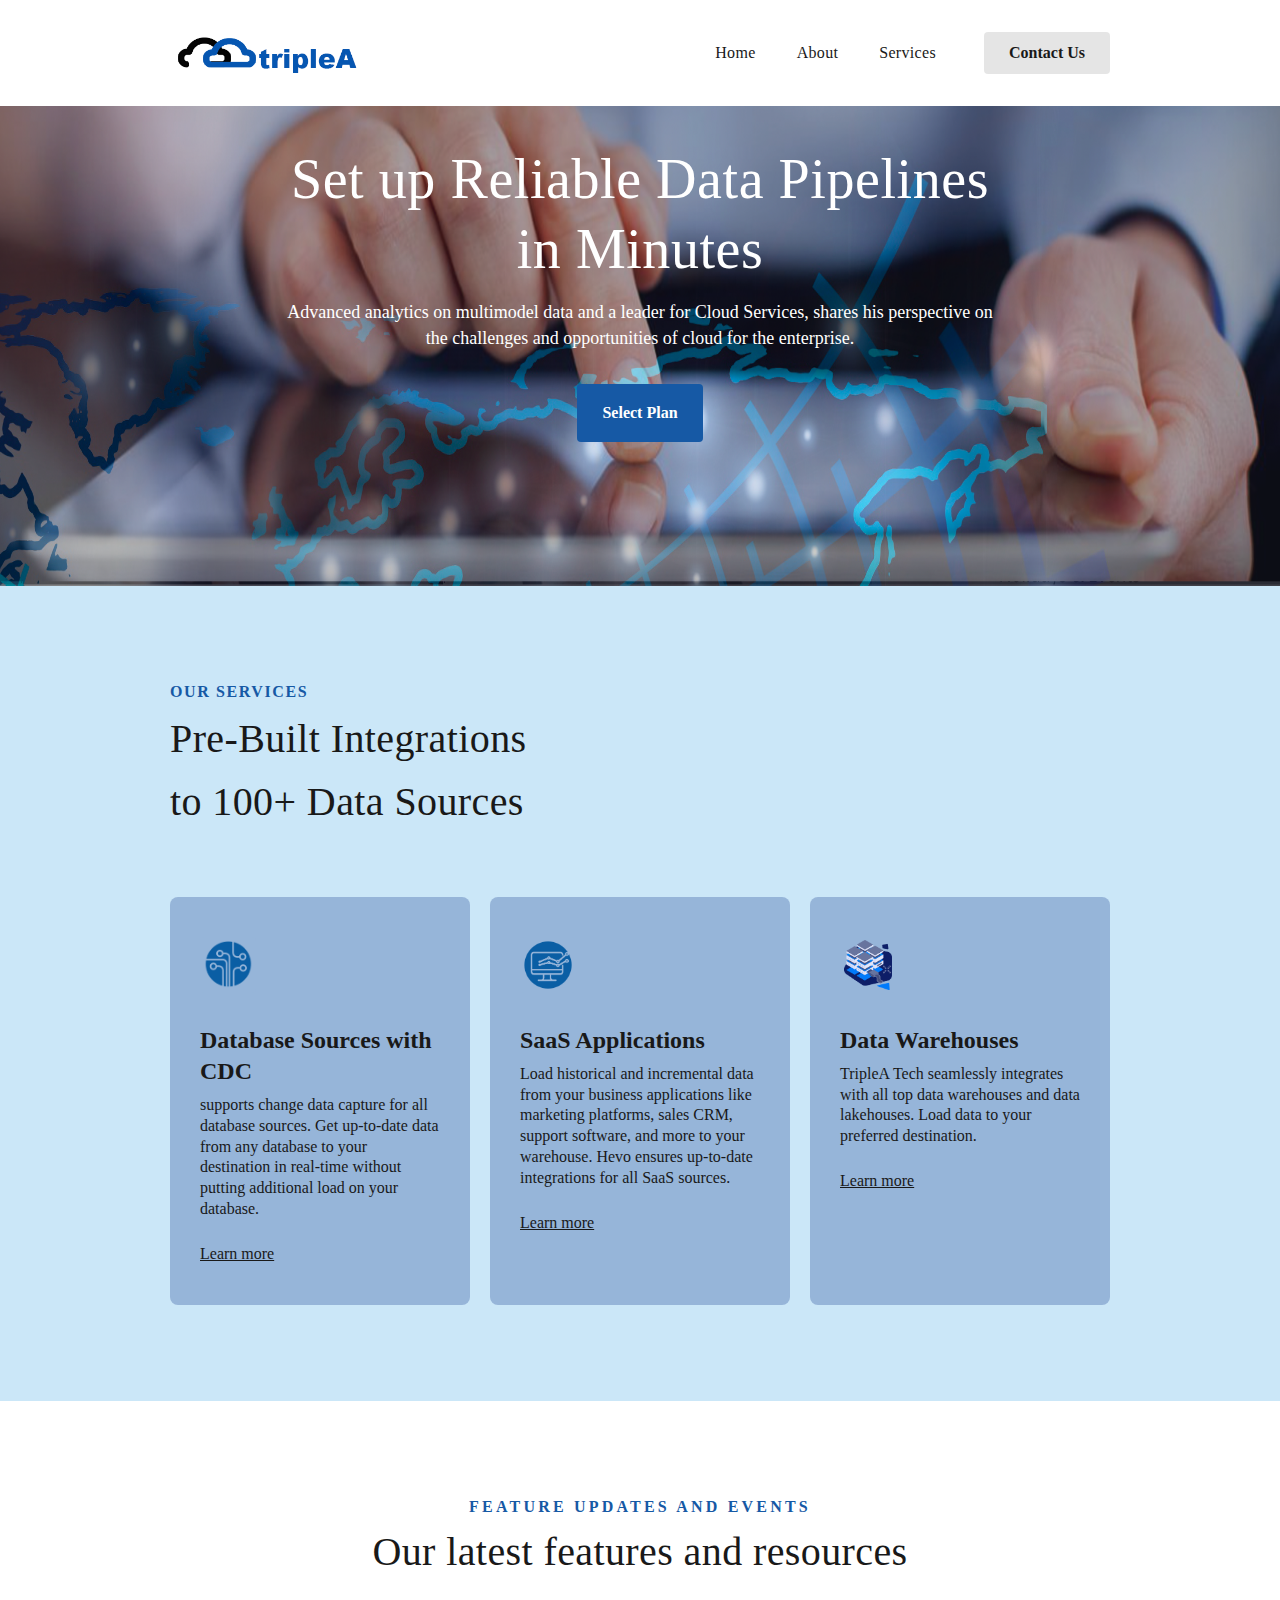
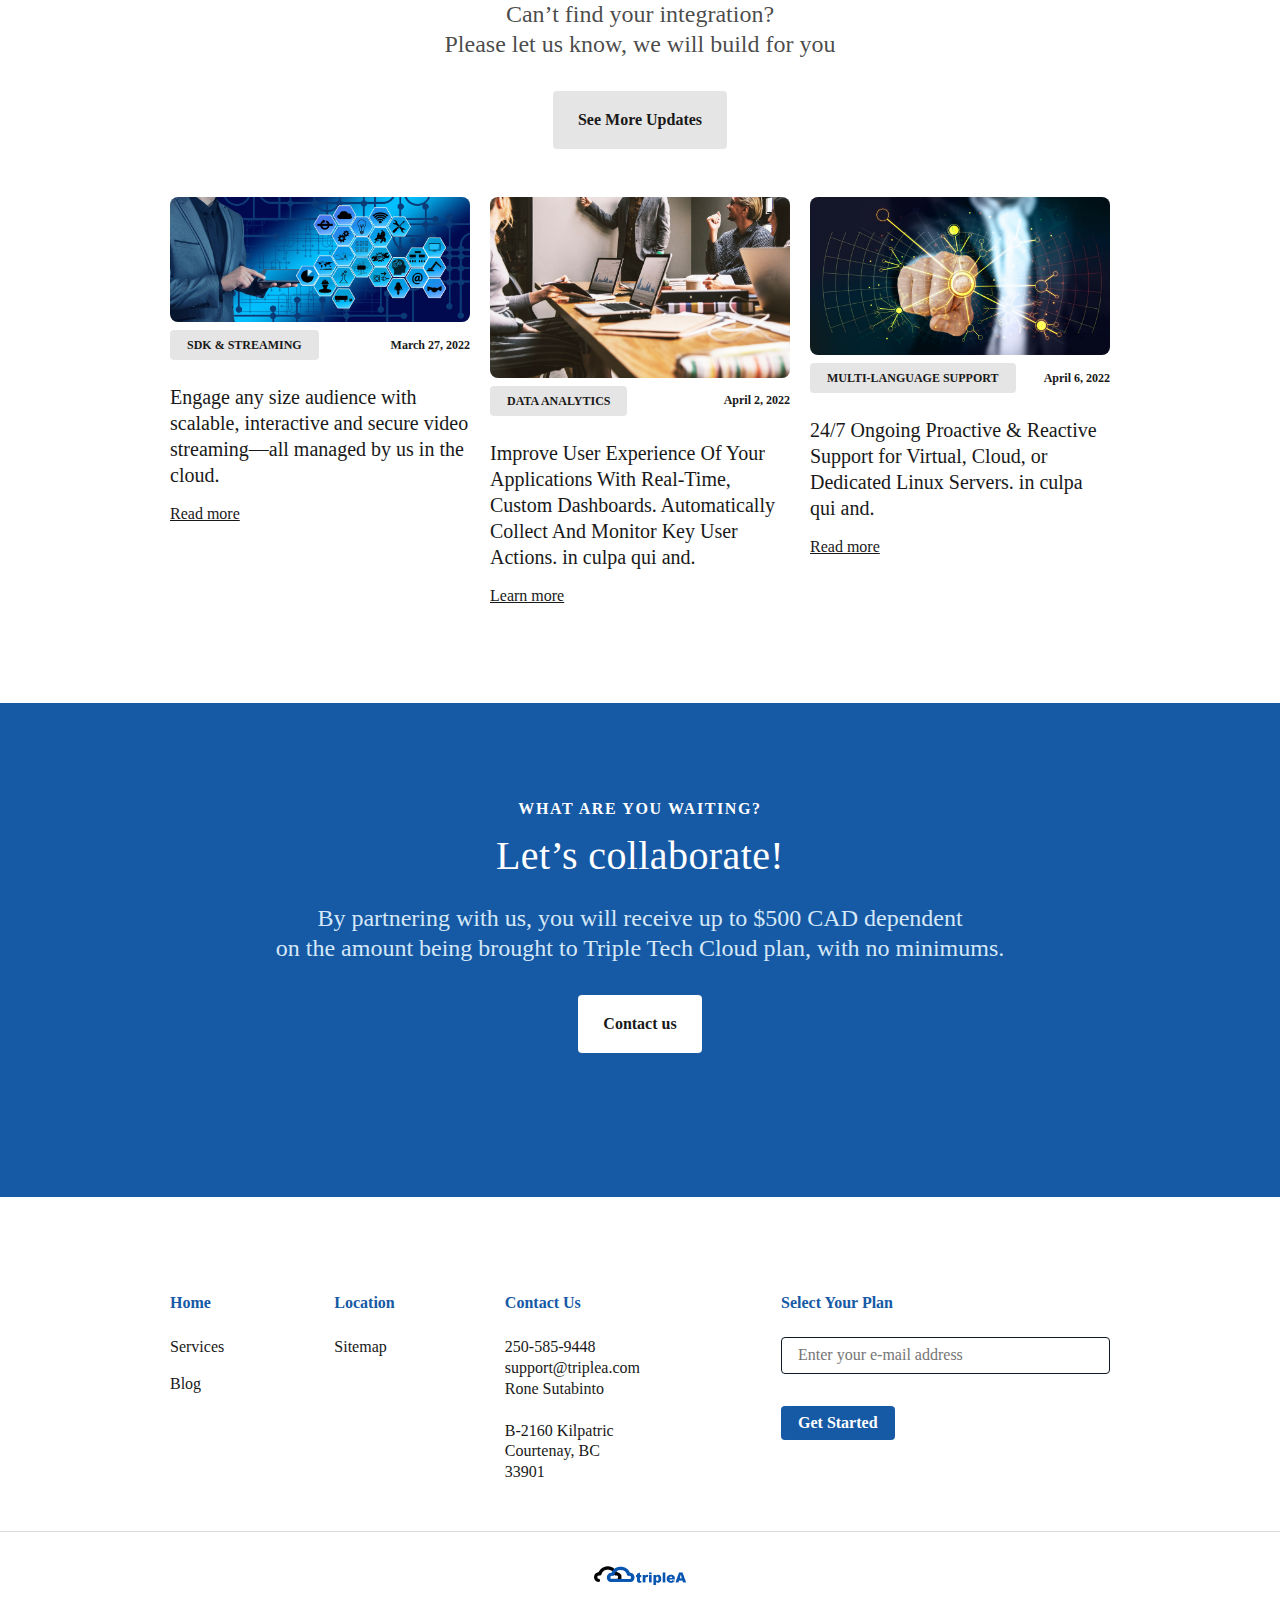
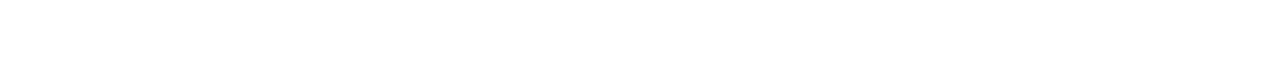
==== commit ea083fcc: "update contact information" ====
--- a/Index.html
+++ b/Index.html
@@ -314,11 +314,15 @@
                 <div class="home-contact-container">
                   <span class="home-text73">Contact Us</span>
                   <span class="home-text74">
+                    <span>250-585-9448</span><br>
+                    <span>support@triplea.com</span><br>
+                    <span>Rone Sutabinto</span>
+                    <br /><br/>
+
                     <span>B-2160 Kilpatric</span>
                     <br />
                     <span>Courtenay, BC</span>
-                    <br />
-                    <span>Rone Sutabinto</span>
+                    
                     <br />
                     <span>33901</span>
                   </span>
